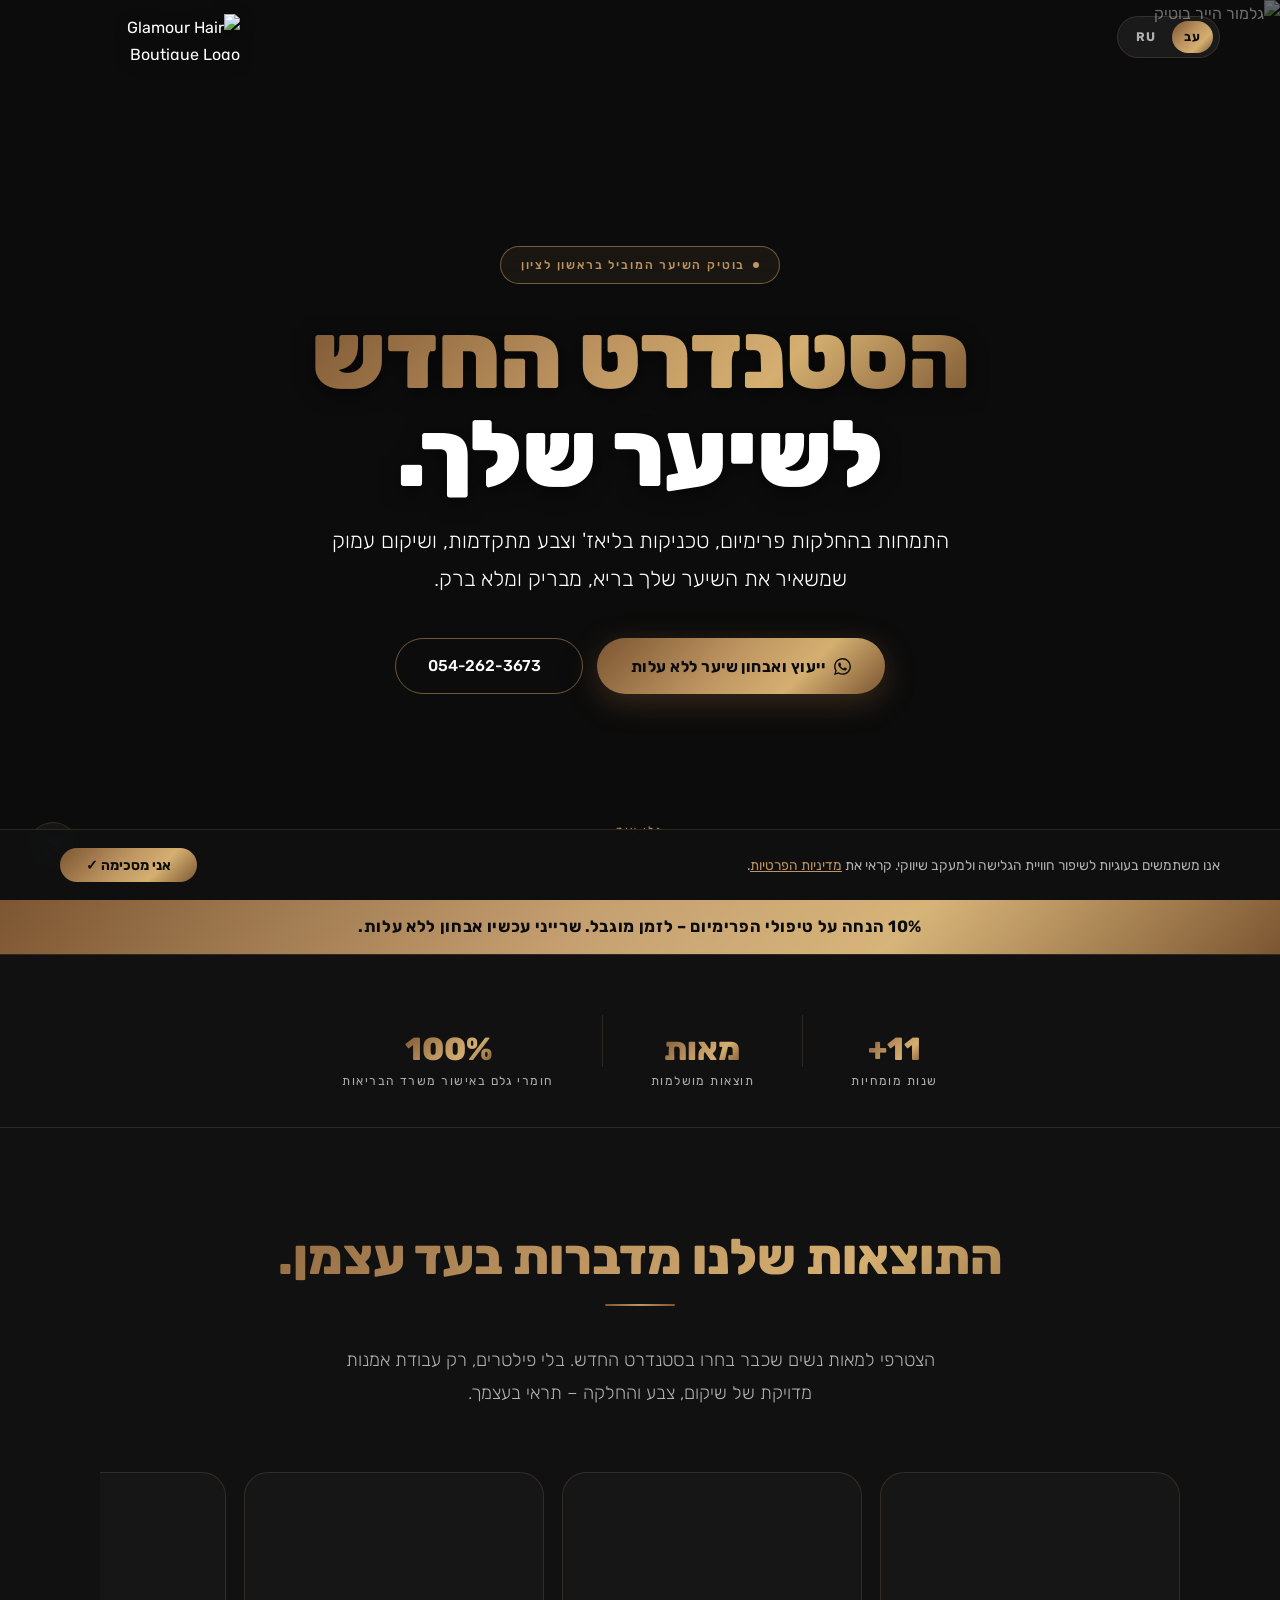
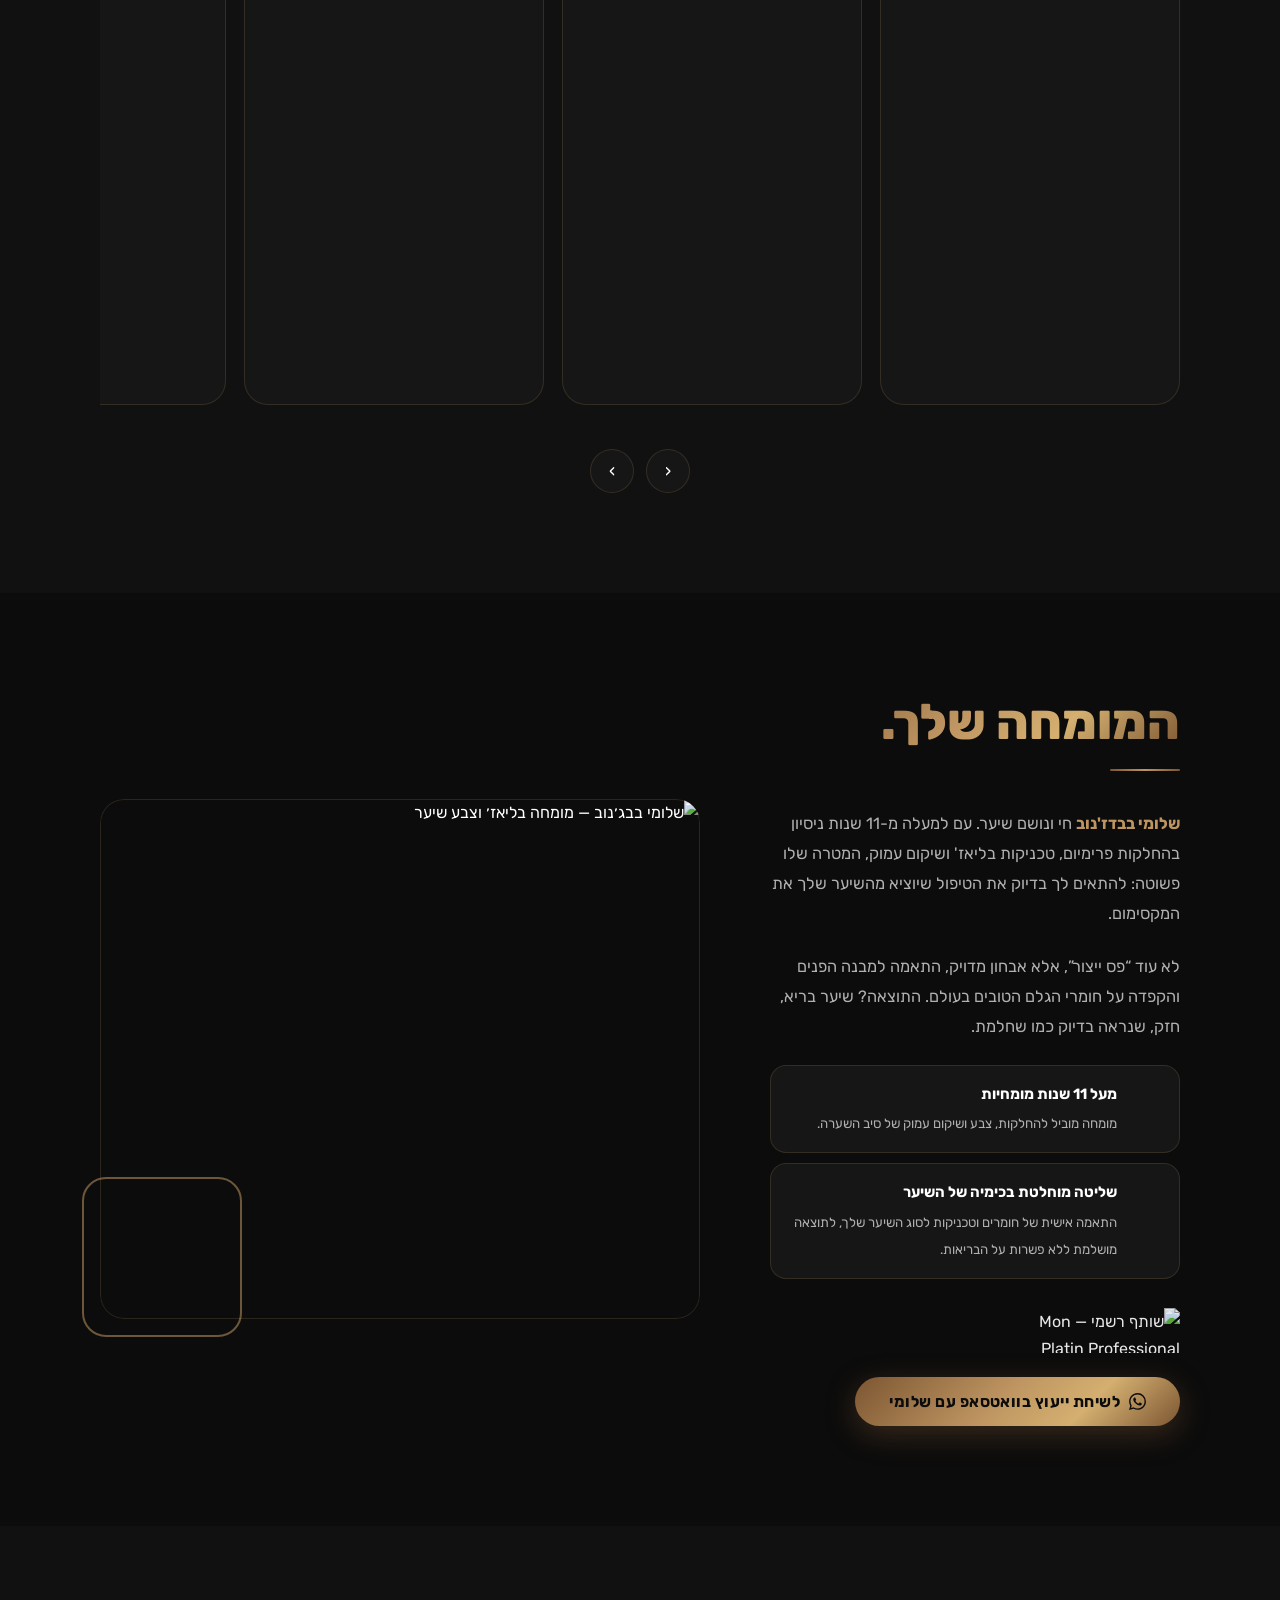
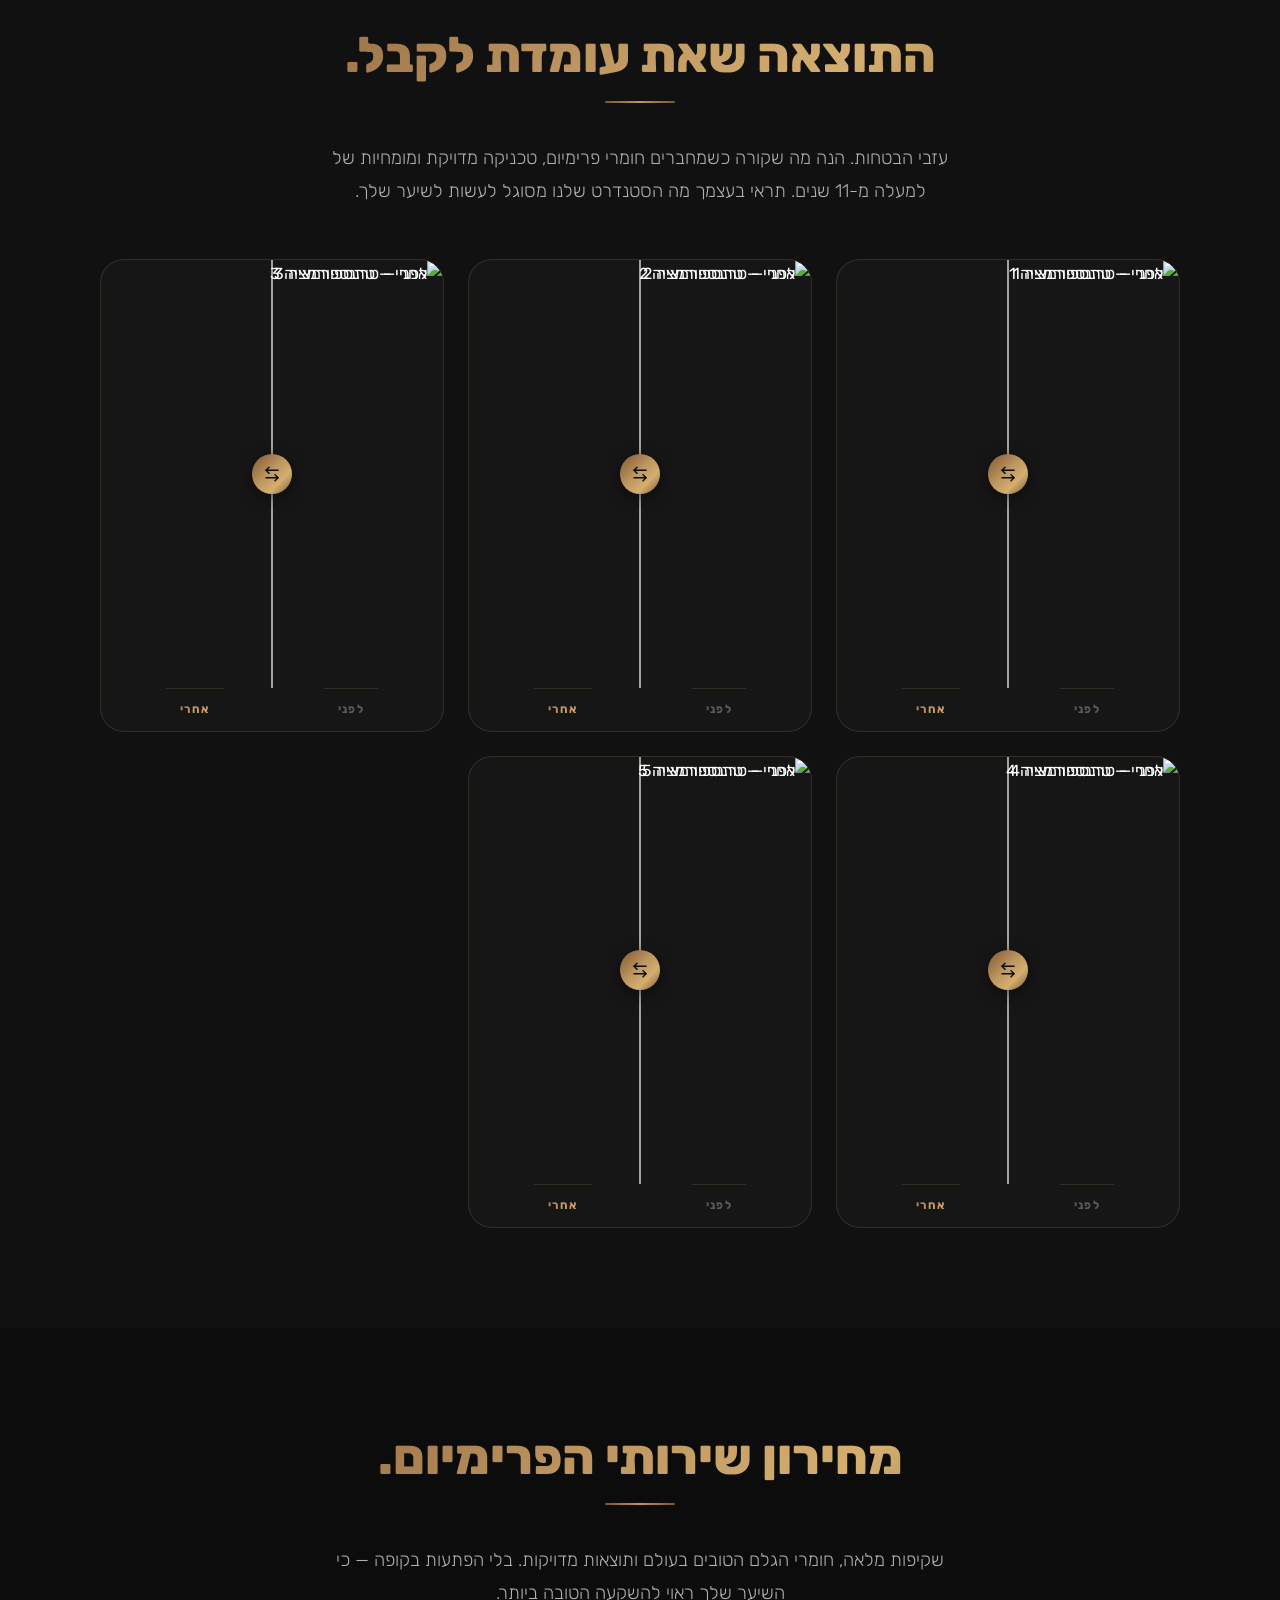
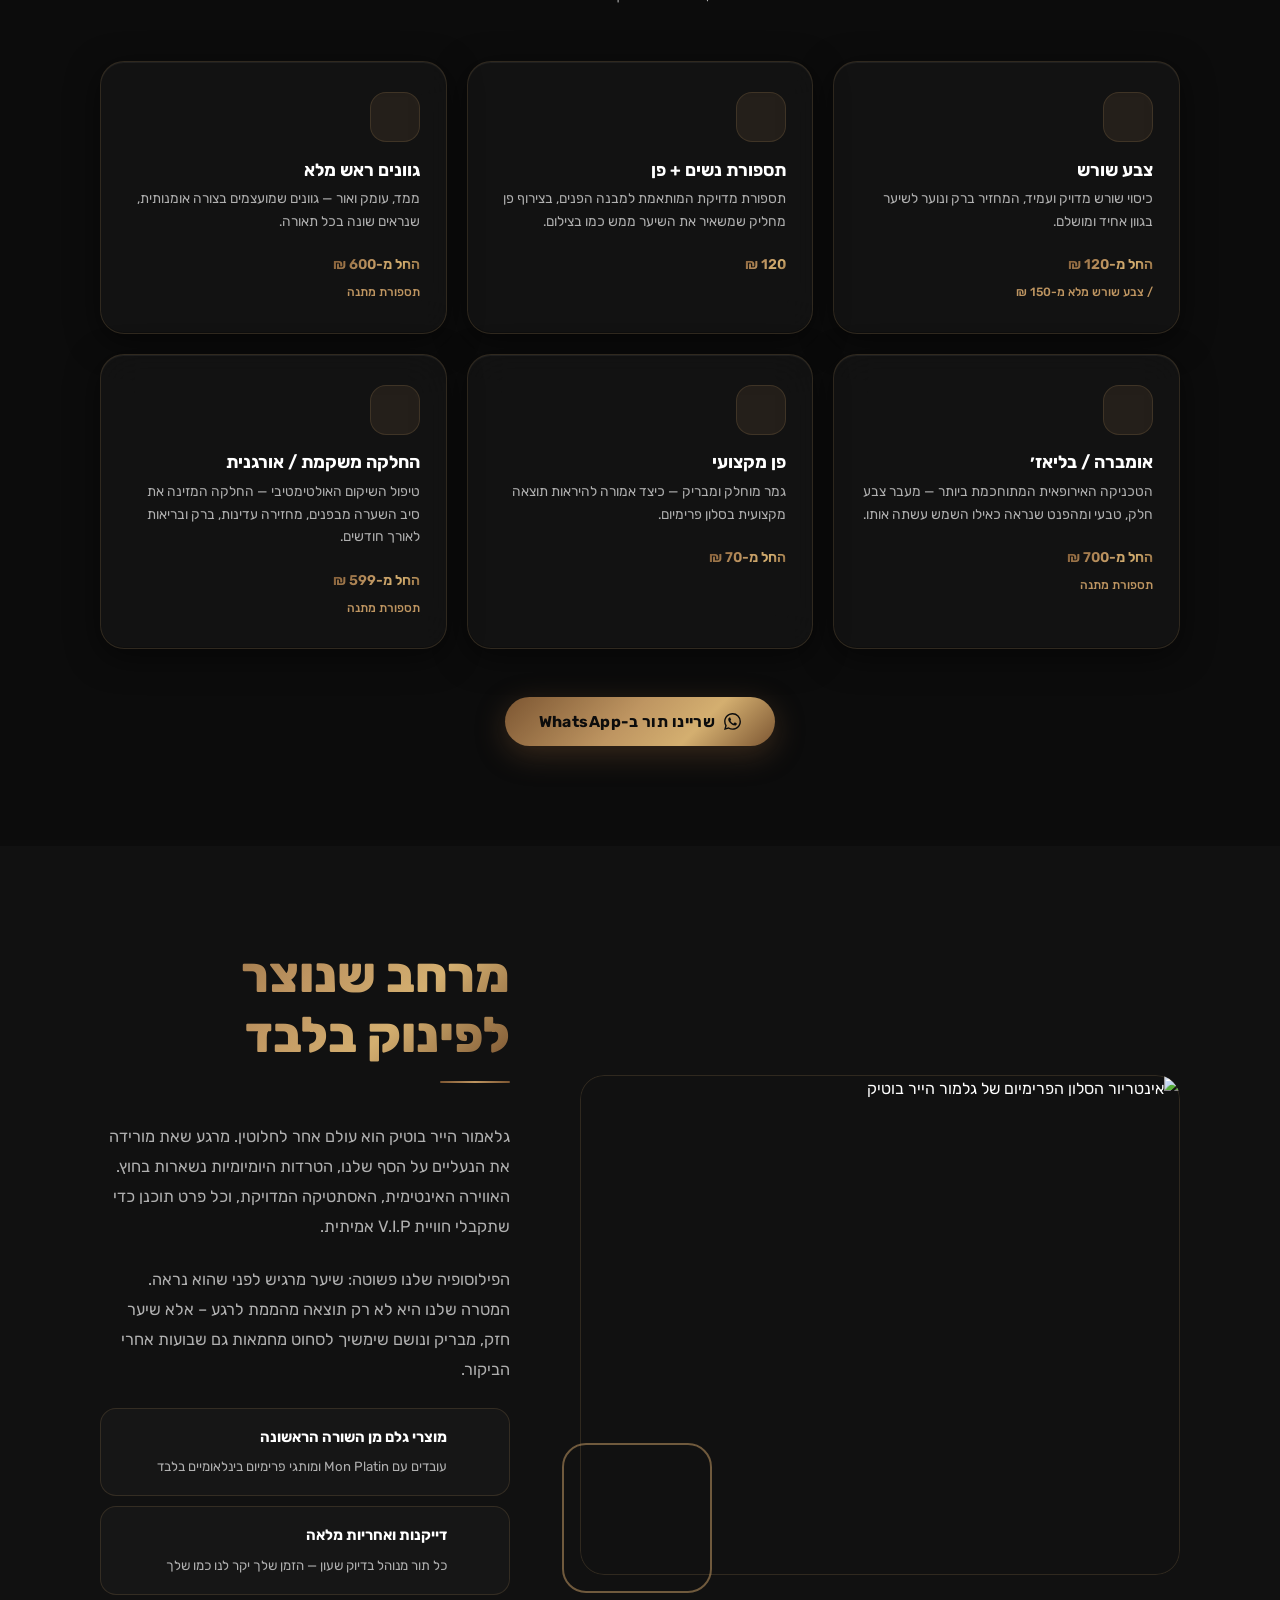
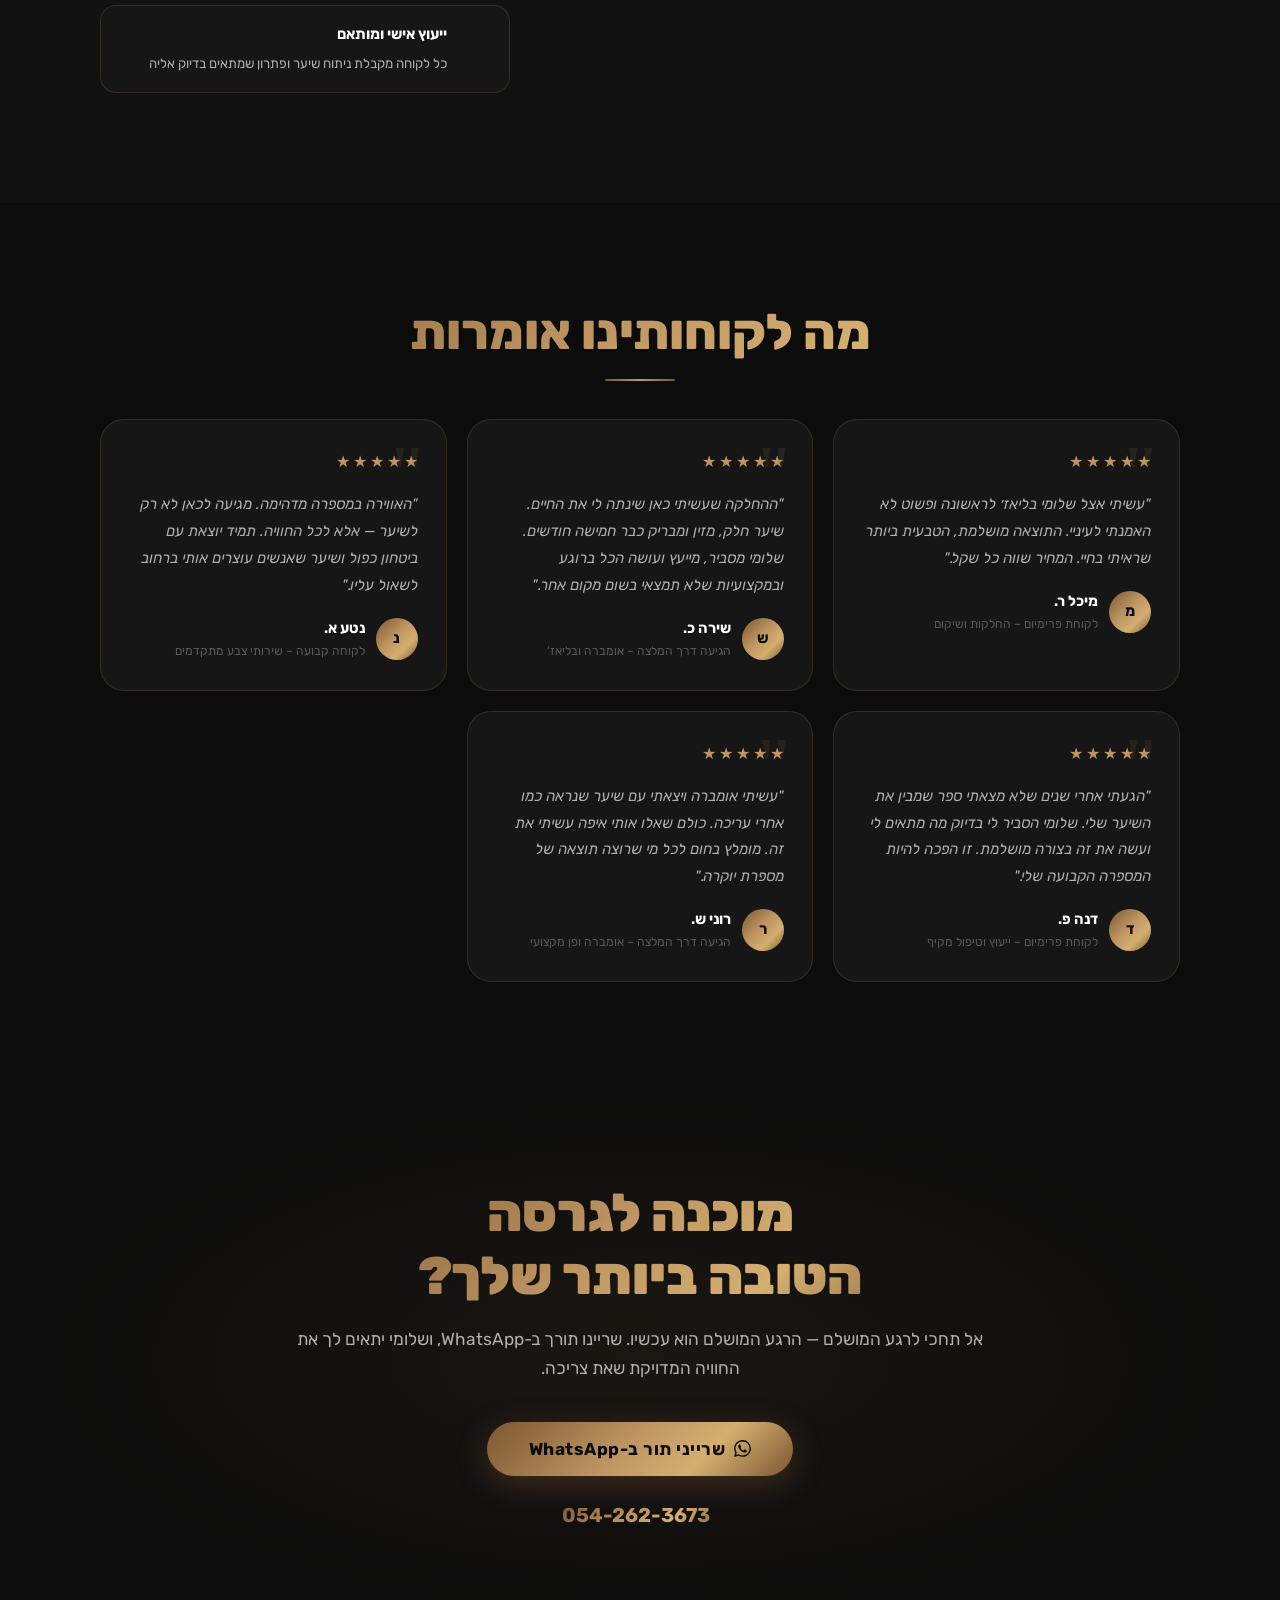
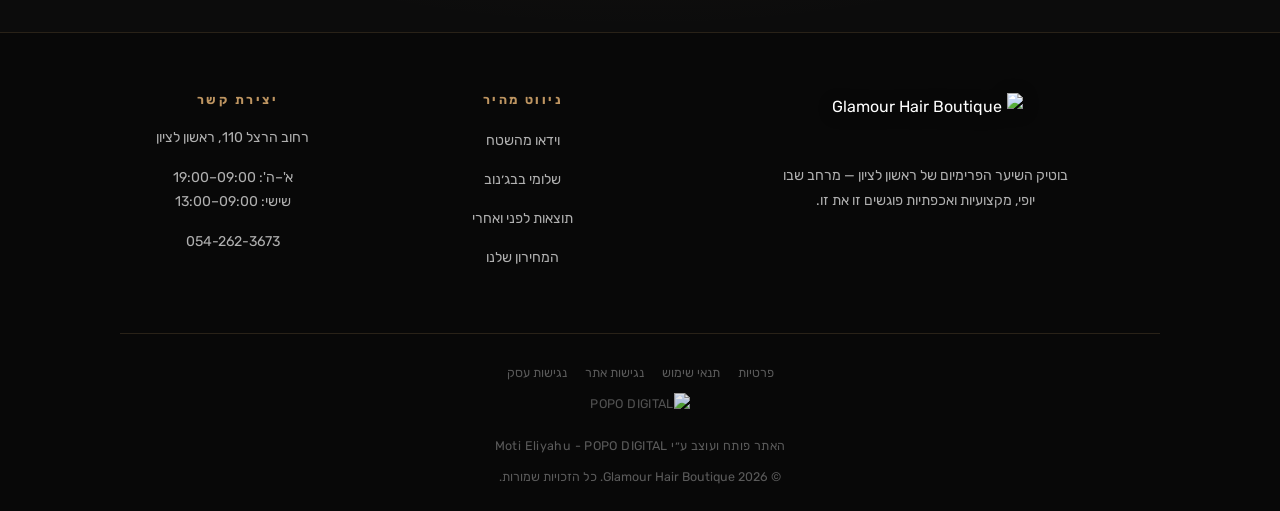
==== index.html @ 6ad8129d "Add files via upload" ====
<!DOCTYPE html>
<html lang="he" dir="rtl">

<head>
  <meta charset="UTF-8" />
  <meta name="viewport" content="width=device-width, initial-scale=1.0" />
  <meta name="description"
    content="גלמור הייר בוטיק – הסלון הפרימיום של ראשון לציון. החלקות משקמות, טכניקות צבע מתקדמות, בליאז׳ ואומברה. שלומי בבג׳נוב – 11 שנות מומחיות." />
  <meta name="robots" content="index, follow" />
  <meta property="og:title" content="גלמור הייר בוטיק | ראשון לציון" />
  <meta property="og:description" content="שיער שמגדיר אותך. החלקות פרימיום, גוונים וצבע ברמה הגבוהה ביותר." />
  <meta property="og:type" content="website" />
  <meta property="og:locale" content="he_IL" />
  <title> GLAMOUR HAIR BOUTIQUE | ראשון לציון</title>

  <link rel="preload" as="image" href="https://i.ibb.co/Q7RXkv26/Generated-Image-July-15-2026-9-24-AM-1.jpg"
    media="(min-width:641px)" />
  <link rel="preload" as="image" href="https://i.ibb.co/tw396XpZ/Generated-Image-July-15-2026-9-10-AM.jpg"
    media="(max-width:640px)" />

  <link rel="preconnect" href="https://fonts.googleapis.com" />
  <link rel="preconnect" href="https://fonts.gstatic.com" crossorigin />
  <link href="https://fonts.googleapis.com/css2?family=Rubik:wght@300;400;500;600;700;800;900&display=swap"
    rel="stylesheet" />
  <link rel="stylesheet" href="style.css" />

  <!-- Lucide Icons -->
  <script src="https://unpkg.com/lucide@latest"></script>

  <!-- Meta Pixel -->
  <script>
    !function (f, b, e, v, n, t, s) {
      if (f.fbq) return; n = f.fbq = function () {
        n.callMethod ?
          n.callMethod.apply(n, arguments) : n.queue.push(arguments)
      };
      if (!f._fbq) f._fbq = n; n.push = n; n.loaded = !0; n.version = '2.0';
      n.queue = []; t = b.createElement(e); t.async = !0;
      t.src = v; s = b.getElementsByTagName(e)[0];
      s.parentNode.insertBefore(t, s)
    }(window, document, 'script',
      'https://connect.facebook.net/en_US/fbevents.js');
    fbq('init', '2041706123099098');
    fbq('track', 'PageView');
  </script>
  <noscript><img height="1" width="1" style="display:none"
      src="https://www.facebook.com/tr?id=2041706123099098&ev=PageView&noscript=1" /></noscript>
</head>

<body>

  <!-- ═══════════════ NAVBAR ═══════════════ -->
  <nav class="navbar" role="navigation" aria-label="ניווט ראשי">
    <!-- Start: Language Switcher -->
    <div class="navbar-start">
      <div class="lang-switcher" aria-label="בחירת שפה">
        <a href="index.html" class="lang-btn is-active" aria-current="page" lang="he">עב</a>
        <a href="index-ru.html" class="lang-btn" lang="ru">RU</a>
      </div>
    </div>

    <!-- Center: Logo -->
    <a href="index.html" class="navbar-logo-img" aria-label="גלמור הייר בוטיק – עמוד הבית">
      <img src="https://i.ibb.co/RT6bkRRX/image.png" alt="Glamour Hair Boutique Logo" width="180" height="46" />
    </a>

    <!-- Spacer: keeps logo centered in 3-col grid -->
    <div class="navbar-end"></div>
  </nav>

  <!-- ═══════════════ 1. HERO ═══════════════ -->
  <section class="hero" aria-label="עמוד ראשי">
    <div class="hero-bg" aria-hidden="true">
      <picture>
        <source media="(max-width:640px)" srcset="https://i.ibb.co/tw396XpZ/Generated-Image-July-15-2026-9-10-AM.jpg" />
        <img src="https://i.ibb.co/Q7RXkv26/Generated-Image-July-15-2026-9-24-AM-1.jpg" alt="גלמור הייר בוטיק"
          fetchpriority="high" decoding="async" />
      </picture>
    </div>
    <div class="hero-overlay" aria-hidden="true"></div>

    <div class="hero-content">
      <span class="hero-badge" role="text">
        <span class="hero-badge-dot" aria-hidden="true"></span>
        בוטיק השיער המוביל בראשון לציון
      </span>

      <h1>
        <span class="gold-text">הסטנדרט החדש</span><br />
        לשיער שלך.
      </h1>

      <h2>
        התמחות בהחלקות פרימיום, טכניקות בליאז' וצבע מתקדמות, ושיקום עמוק שמשאיר את השיער שלך בריא, מבריק ומלא ברק.
      </h2>

      <div class="hero-cta-group">
        <button class="btn-primary" id="hero-cta-primary"
          onclick="safeWhatsAppRedirect('https://wa.me/972542623673?text=%D7%94%D7%99%D7%99%2C%20%D7%94%D7%92%D7%A2%D7%AA%D7%99%20%D7%9E%D7%94%D7%90%D7%AA%D7%A8%20%D7%A9%D7%9C%20%D7%92%D7%9C%D7%9E%D7%95%D7%A8.%20%D7%90%D7%A9%D7%9E%D7%97%20%D7%9C%D7%A4%D7%A8%D7%98%D7%99%D7%9D%20%D7%95%D7%9C%D7%AA%D7%90%D7%9D%20%D7%AA%D7%95%D7%A8!')"
          aria-label="ייעוץ ואבחון שיער ללא עלות">
          <svg xmlns="http://www.w3.org/2000/svg" viewBox="0 0 24 24" aria-hidden="true">
            <path
              d="M17.472 14.382c-.297-.149-1.758-.867-2.03-.967-.273-.099-.471-.148-.67.15-.197.297-.767.966-.94 1.164-.173.199-.347.223-.644.075-.297-.15-1.255-.463-2.39-1.475-.883-.788-1.48-1.761-1.653-2.059-.173-.297-.018-.458.13-.606.134-.133.298-.347.446-.52.149-.174.198-.298.298-.497.099-.198.05-.371-.025-.52-.075-.149-.669-1.612-.916-2.207-.242-.579-.487-.5-.669-.51-.173-.008-.371-.01-.57-.01-.198 0-.52.074-.792.372-.272.297-1.04 1.016-1.04 2.479 0 1.462 1.065 2.875 1.213 3.074.149.198 2.096 3.2 5.077 4.487.709.306 1.262.489 1.694.625.712.227 1.36.195 1.871.118.571-.085 1.758-.719 2.006-1.413.248-.694.248-1.289.173-1.413-.074-.124-.272-.198-.57-.347m-5.421 7.403h-.004a9.87 9.87 0 01-5.031-1.378l-.361-.214-3.741.982.998-3.648-.235-.374a9.86 9.86 0 01-1.51-5.26c.001-5.45 4.436-9.884 9.888-9.884 2.64 0 5.122 1.03 6.988 2.898a9.825 9.825 0 012.893 6.994c-.003 5.45-4.437 9.884-9.885 9.884m8.413-18.297A11.815 11.815 0 0012.05 0C5.495 0 .16 5.335.157 11.892c0 2.096.547 4.142 1.588 5.945L.057 24l6.305-1.654a11.882 11.882 0 005.683 1.448h.005c6.554 0 11.89-5.335 11.893-11.893a11.821 11.821 0 00-3.48-8.413Z" />
          </svg>
          ייעוץ ואבחון שיער ללא עלות
        </button>
        <a href="tel:0542623673" class="btn-secondary" id="hero-cta-phone" aria-label="חייגי אלינו">
          <i data-lucide="phone" aria-hidden="true"></i>
          054-262-3673
        </a>
      </div>
    </div>

    <div class="hero-scroll-hint" aria-hidden="true">
      <span>גלו עוד</span>
      <i data-lucide="chevron-down" class="scroll-chevron"></i>
    </div>
  </section>

  <!-- ═══════════════ 2. URGENCY BANNER ═══════════════ -->
  <div class="urgency-banner" role="banner" aria-live="polite">
    <p>10% הנחה על טיפולי הפרימיום – לזמן מוגבל. <strong>שרייני עכשיו אבחון ללא עלות.</strong></p>
  </div>

  <!-- ═══════════════ 3. TRUST STATS ═══════════════ -->
  <div class="trust-section" aria-label="נתוני אמון">
    <div class="container">
      <div class="trust-inner">
        <div class="trust-stat">
          <i data-lucide="award" class="trust-icon" aria-hidden="true"></i>
          <div class="trust-stat-num" data-counter="11" data-suffix="+">11+</div>
          <div class="trust-stat-label">שנות מומחיות</div>
        </div>
        <div class="trust-divider" aria-hidden="true"></div>
        <div class="trust-stat">
          <i data-lucide="users" class="trust-icon" aria-hidden="true"></i>
          <div class="trust-stat-num">מאות</div>
          <div class="trust-stat-label">תוצאות מושלמות</div>
        </div>
        <div class="trust-divider" aria-hidden="true"></div>
        <div class="trust-stat">
          <i data-lucide="shield-check" class="trust-icon" aria-hidden="true"></i>
          <div class="trust-stat-num" data-counter="100" data-suffix="%">100%</div>
          <div class="trust-stat-label">חומרי גלם באישור משרד הבריאות</div>
        </div>
      </div>
    </div>
  </div>

  <!-- ═══════════════ 4. YOUTUBE SHORTS ═══════════════ -->
  <section class="shorts-section" id="shorts-section" aria-labelledby="shorts-title">
    <div class="container">
      <h2 class="section-title reveal" id="shorts-title">התוצאות שלנו מדברות בעד עצמן.</h2>
      <div class="gold-line reveal"></div>
      <p class="section-subtitle reveal">
        הצטרפי למאות נשים שכבר בחרו בסטנדרט החדש. בלי פילטרים, רק עבודת אמנות מדויקת של שיקום, צבע והחלקה – תראי בעצמך.
      </p>

      <div class="shorts-slider-wrapper">
        <div class="shorts-track" id="shorts-track" role="list" aria-label="סרטוני יוטיוב">
          <div class="short-item" data-video-id="ke6_DpTMbTQ" role="listitem" aria-label="סרטון 1">
            <div class="short-placeholder" aria-hidden="true">
              <div class="short-placeholder-icon">&#9654;</div>
              <p class="short-placeholder-text">טוען...</p>
            </div>
          </div>
          <div class="short-item" data-video-id="rHGBC1yFVZI" role="listitem" aria-label="סרטון 2">
            <div class="short-placeholder" aria-hidden="true">
              <div class="short-placeholder-icon">&#9654;</div>
              <p class="short-placeholder-text">טוען...</p>
            </div>
          </div>
          <div class="short-item" data-video-id="JsMGZbjNfac" role="listitem" aria-label="סרטון 3">
            <div class="short-placeholder" aria-hidden="true">
              <div class="short-placeholder-icon">&#9654;</div>
              <p class="short-placeholder-text">טוען...</p>
            </div>
          </div>
          <div class="short-item" data-video-id="uVrXF9T3yAQ" role="listitem" aria-label="סרטון 4">
            <div class="short-placeholder" aria-hidden="true">
              <div class="short-placeholder-icon">&#9654;</div>
              <p class="short-placeholder-text">טוען...</p>
            </div>
          </div>
          <div class="short-item" data-video-id="w7koqsY-OlQ" role="listitem" aria-label="סרטון 5">
            <div class="short-placeholder" aria-hidden="true">
              <div class="short-placeholder-icon">&#9654;</div>
              <p class="short-placeholder-text">טוען...</p>
            </div>
          </div>
        </div>
      </div>
      <div class="shorts-nav" aria-label="ניווט סרטונים">
        <button class="shorts-nav-btn" id="shorts-prev" aria-label="הקודם">&#8249;</button>
        <button class="shorts-nav-btn" id="shorts-next" aria-label="הבא">&#8250;</button>
      </div>
    </div>
  </section>

  <!-- ═══════════════ 5. THE MASTER — SHLOMI ═══════════════ -->
  <section class="master-section" id="master" aria-labelledby="master-title">
    <div class="container">
      <div class="master-grid">
        <div class="master-image reveal">
          <div class="master-image-frame">
            <img src="https://i.ibb.co/W44KmMvn/Generated-Image-July-15-2026-6-46-PM.jpg"
              alt="שלומי בבג׳נוב — מומחה בליאז׳ וצבע שיער" loading="lazy" decoding="async" width="600" height="520" />
          </div>
          <div class="master-image-accent" aria-hidden="true"></div>
        </div>

        <!-- Text second in DOM → bottom on mobile -->
        <div class="master-text reveal">
          <h2 class="section-title" id="master-title">המומחה שלך.</h2>
          <div class="gold-line"></div>
          <p>
            <strong style="color:var(--gold-2);">שלומי בבדז'נוב</strong> חי ונושם שיער. עם למעלה מ-11 שנות ניסיון
            בהחלקות פרימיום, טכניקות בליאז' ושיקום עמוק, המטרה שלו פשוטה: להתאים לך בדיוק את הטיפול שיוציא מהשיער שלך את
            המקסימום.
          </p>
          <p>
            לא עוד &ldquo;פס ייצור&rdquo;, אלא אבחון מדויק, התאמה למבנה הפנים והקפדה על חומרי הגלם הטובים בעולם. התוצאה?
            שיער בריא, חזק, שנראה בדיוק כמו שחלמת.
          </p>

          <div class="about-highlight">
            <i data-lucide="award" class="about-highlight-icon" aria-hidden="true"></i>
            <div class="about-highlight-text">
              <strong>מעל 11 שנות מומחיות</strong>
              <span>מומחה מוביל להחלקות, צבע ושיקום עמוק של סיב השערה.</span>
            </div>
          </div>
          <div class="about-highlight">
            <i data-lucide="graduation-cap" class="about-highlight-icon" aria-hidden="true"></i>
            <div class="about-highlight-text">
              <strong>שליטה מוחלטת בכימיה של השיער</strong>
              <span>התאמה אישית של חומרים וטכניקות לסוג השיער שלך, לתוצאה מושלמת ללא פשרות על הבריאות.</span>
            </div>
          </div>

          <!-- Mon Platin Trust Badge (white version) -->
          <img src="https://i.ibb.co/YBcQ0v56/monplatin-logo-400x99-copy.png" alt="שותף רשמי — Mon Platin Professional"
            class="monplatin-badge" loading="lazy" width="180" height="45" />

          <button class="btn-primary" id="master-cta-btn"
            onclick="safeWhatsAppRedirect('https://wa.me/972542623673?text=%D7%94%D7%99%D7%99%2C%20%D7%94%D7%92%D7%A2%D7%AA%D7%99%20%D7%9E%D7%94%D7%90%D7%AA%D7%A8%20%D7%A9%D7%9C%20%D7%92%D7%9C%D7%9E%D7%95%D7%A8.%20%D7%90%D7%A9%D7%9E%D7%97%20%D7%9C%D7%A4%D7%A8%D7%98%D7%99%D7%9D%20%D7%95%D7%9C%D7%AA%D7%90%D7%9D%20%D7%AA%D7%95%D7%A8!'">
            <svg xmlns="http://www.w3.org/2000/svg" viewBox="0 0 24 24" aria-hidden="true">
              <path
                d="M17.472 14.382c-.297-.149-1.758-.867-2.03-.967-.273-.099-.471-.148-.67.15-.197.297-.767.966-.94 1.164-.173.199-.347.223-.644.075-.297-.15-1.255-.463-2.39-1.475-.883-.788-1.48-1.761-1.653-2.059-.173-.297-.018-.458.13-.606.134-.133.298-.347.446-.52.149-.174.198-.298.298-.497.099-.198.05-.371-.025-.52-.075-.149-.669-1.612-.916-2.207-.242-.579-.487-.5-.669-.51-.173-.008-.371-.01-.57-.01-.198 0-.52.074-.792.372-.272.297-1.04 1.016-1.04 2.479 0 1.462 1.065 2.875 1.213 3.074.149.198 2.096 3.2 5.077 4.487.709.306 1.262.489 1.694.625.712.227 1.36.195 1.871.118.571-.085 1.758-.719 2.006-1.413.248-.694.248-1.289.173-1.413-.074-.124-.272-.198-.57-.347m-5.421 7.403h-.004a9.87 9.87 0 01-5.031-1.378l-.361-.214-3.741.982.998-3.648-.235-.374a9.86 9.86 0 01-1.51-5.26c.001-5.45 4.436-9.884 9.888-9.884 2.64 0 5.122 1.03 6.988 2.898a9.825 9.825 0 012.893 6.994c-.003 5.45-4.437 9.884-9.885 9.884m8.413-18.297A11.815 11.815 0 0012.05 0C5.495 0 .16 5.335.157 11.892c0 2.096.547 4.142 1.588 5.945L.057 24l6.305-1.654a11.882 11.882 0 005.683 1.448h.005c6.554 0 11.89-5.335 11.893-11.893a11.821 11.821 0 00-3.48-8.413Z" />
            </svg>
            לשיחת ייעוץ בוואטסאפ עם שלומי
          </button>
        </div>
      </div>
    </div>
  </section>

  <!-- ═══════════════ 6. BEFORE/AFTER GALLERY ═══════════════ -->
  <section class="gallery-section" id="gallery" aria-labelledby="gallery-title">
    <div class="container">
      <h2 class="section-title reveal" id="gallery-title">התוצאה שאת עומדת לקבל.</h2>
      <div class="gold-line reveal"></div>
      <p class="section-subtitle reveal">
        עזבי הבטחות. הנה מה שקורה כשמחברים חומרי פרימיום, טכניקה מדויקת ומומחיות של למעלה מ-11 שנים.
        תראי בעצמך מה הסטנדרט שלנו מסוגל לעשות לשיער שלך.
      </p>

      <div class="ba-grid">

        <!-- PAIR 1 -->
        <article class="ba-card reveal" aria-label="לפני ואחרי — טרנספורמציה 1">
          <div class="ba-slider" role="img" aria-label="השוואת לפני ואחרי">
            <img class="ba-img" src="https://i.ibb.co/9kNjyyLN/Whats-App-Image-2026-07-14-at-16-51-59-2.jpg"
              alt="אחרי — טרנספורמציה 1" loading="lazy" decoding="async" />
            <div class="ba-before-clip">
              <img class="ba-img" src="https://i.ibb.co/0phQpx8k/Whats-App-Image-2026-07-14-at-16-52-00-2.jpg"
                alt="לפני — טרנספורמציה 1" loading="lazy" decoding="async" />
            </div>
            <div class="ba-handle-line" aria-hidden="true">
              <div class="ba-handle-track"></div>
              <div class="ba-handle-btn"><svg xmlns="http://www.w3.org/2000/svg" width="16" height="16"
                  viewBox="0 0 24 24" fill="none" stroke="#0c0c0c" stroke-width="2" stroke-linecap="round"
                  stroke-linejoin="round">
                  <path d="M8 3L4 7l4 4" />
                  <path d="M4 7h16" />
                  <path d="M16 21l4-4-4-4" />
                  <path d="M20 17H4" />
                </svg></div>
            </div>
            <input type="range" class="ba-range" min="0" max="100" value="50" aria-label="גרור לחשיפת לפני ואחרי" />
          </div>
          <div class="ba-label-wrap">
            <span class="ba-label before">לפני</span>
            <span class="ba-label after">אחרי</span>
          </div>
        </article>

        <!-- PAIR 2 -->
        <article class="ba-card reveal" aria-label="לפני ואחרי — טרנספורמציה 2">
          <div class="ba-slider" role="img" aria-label="השוואת לפני ואחרי">
            <img class="ba-img" src="https://i.ibb.co/FLnQgShh/Whats-App-Image-2026-07-14-at-16-51-31.jpg"
              alt="אחרי — טרנספורמציה 2" loading="lazy" decoding="async" />
            <div class="ba-before-clip">
              <img class="ba-img" src="https://i.ibb.co/qY0CV1KC/Whats-App-Image-2026-07-14-at-16-51-31-1.jpg"
                alt="לפני — טרנספורמציה 2" loading="lazy" decoding="async" />
            </div>
            <div class="ba-handle-line" aria-hidden="true">
              <div class="ba-handle-track"></div>
              <div class="ba-handle-btn"><svg xmlns="http://www.w3.org/2000/svg" width="16" height="16"
                  viewBox="0 0 24 24" fill="none" stroke="#0c0c0c" stroke-width="2" stroke-linecap="round"
                  stroke-linejoin="round">
                  <path d="M8 3L4 7l4 4" />
                  <path d="M4 7h16" />
                  <path d="M16 21l4-4-4-4" />
                  <path d="M20 17H4" />
                </svg></div>
            </div>
            <input type="range" class="ba-range" min="0" max="100" value="50" aria-label="גרור לחשיפת לפני ואחרי" />
          </div>
          <div class="ba-label-wrap">
            <span class="ba-label before">לפני</span>
            <span class="ba-label after">אחרי</span>
          </div>
        </article>

        <!-- PAIR 3 -->
        <article class="ba-card reveal" aria-label="לפני ואחרי — טרנספורמציה 3">
          <div class="ba-slider" role="img" aria-label="השוואת לפני ואחרי">
            <img class="ba-img" src="https://i.ibb.co/hxHhpxtp/Whats-App-Image-2026-07-14-at-16-52-02.jpg"
              alt="אחרי — טרנספורמציה 3" loading="lazy" decoding="async" />
            <div class="ba-before-clip">
              <img class="ba-img" src="https://i.ibb.co/ynY29C1Y/Whats-App-Image-2026-07-14-at-16-52-01-4.jpg"
                alt="לפני — טרנספורמציה 3" loading="lazy" decoding="async" />
            </div>
            <div class="ba-handle-line" aria-hidden="true">
              <div class="ba-handle-track"></div>
              <div class="ba-handle-btn"><svg xmlns="http://www.w3.org/2000/svg" width="16" height="16"
                  viewBox="0 0 24 24" fill="none" stroke="#0c0c0c" stroke-width="2" stroke-linecap="round"
                  stroke-linejoin="round">
                  <path d="M8 3L4 7l4 4" />
                  <path d="M4 7h16" />
                  <path d="M16 21l4-4-4-4" />
                  <path d="M20 17H4" />
                </svg></div>
            </div>
            <input type="range" class="ba-range" min="0" max="100" value="50" aria-label="גרור לחשיפת לפני ואחרי" />
          </div>
          <div class="ba-label-wrap">
            <span class="ba-label before">לפני</span>
            <span class="ba-label after">אחרי</span>
          </div>
        </article>

        <!-- PAIR 4 -->
        <article class="ba-card reveal" aria-label="לפני ואחרי — טרנספורמציה 4">
          <div class="ba-slider" role="img" aria-label="השוואת לפני ואחרי">
            <img class="ba-img" src="https://i.ibb.co/5Qy6j84/Whats-App-Image-2026-07-14-at-16-52-00-6.jpg"
              alt="אחרי — טרנספורמציה 4" loading="lazy" decoding="async" />
            <div class="ba-before-clip">
              <img class="ba-img" src="https://i.ibb.co/bgfw5W4n/Whats-App-Image-2026-07-14-at-16-52-01-3.jpg"
                alt="לפני — טרנספורמציה 4" loading="lazy" decoding="async" />
            </div>
            <div class="ba-handle-line" aria-hidden="true">
              <div class="ba-handle-track"></div>
              <div class="ba-handle-btn"><svg xmlns="http://www.w3.org/2000/svg" width="16" height="16"
                  viewBox="0 0 24 24" fill="none" stroke="#0c0c0c" stroke-width="2" stroke-linecap="round"
                  stroke-linejoin="round">
                  <path d="M8 3L4 7l4 4" />
                  <path d="M4 7h16" />
                  <path d="M16 21l4-4-4-4" />
                  <path d="M20 17H4" />
                </svg></div>
            </div>
            <input type="range" class="ba-range" min="0" max="100" value="50" aria-label="גרור לחשיפת לפני ואחרי" />
          </div>
          <div class="ba-label-wrap">
            <span class="ba-label before">לפני</span>
            <span class="ba-label after">אחרי</span>
          </div>
        </article>

        <!-- PAIR 5 -->
        <article class="ba-card reveal" aria-label="לפני ואחרי — טרנספורמציה 5">
          <div class="ba-slider" role="img" aria-label="השוואת לפני ואחרי">
            <img class="ba-img" src="https://i.ibb.co/hRdYkk1V/Whats-App-Image-2026-07-14-at-16-52-01-1.jpg"
              alt="אחרי — טרנספורמציה 5" loading="lazy" decoding="async" />
            <div class="ba-before-clip">
              <img class="ba-img" src="https://i.ibb.co/8ngNqS1D/Whats-App-Image-2026-07-14-at-16-52-01-6.jpg"
                alt="לפני — טרנספורמציה 5" loading="lazy" decoding="async" />
            </div>
            <div class="ba-handle-line" aria-hidden="true">
              <div class="ba-handle-track"></div>
              <div class="ba-handle-btn"><svg xmlns="http://www.w3.org/2000/svg" width="16" height="16"
                  viewBox="0 0 24 24" fill="none" stroke="#0c0c0c" stroke-width="2" stroke-linecap="round"
                  stroke-linejoin="round">
                  <path d="M8 3L4 7l4 4" />
                  <path d="M4 7h16" />
                  <path d="M16 21l4-4-4-4" />
                  <path d="M20 17H4" />
                </svg></div>
            </div>
            <input type="range" class="ba-range" min="0" max="100" value="50" aria-label="גרור לחשיפת לפני ואחרי" />
          </div>
          <div class="ba-label-wrap">
            <span class="ba-label before">לפני</span>
            <span class="ba-label after">אחרי</span>
          </div>
        </article>

      </div><!-- /.ba-grid -->
    </div>
  </section>

  <!-- ═══════════════ 7. SERVICES ═══════════════ -->
  <section class="services-section" id="services" aria-labelledby="services-title">
    <div class="container">
      <h2 class="section-title reveal" id="services-title">מחירון שירותי הפרימיום.</h2>
      <div class="gold-line reveal"></div>
      <p class="section-subtitle reveal">
        שקיפות מלאה, חומרי הגלם הטובים בעולם ותוצאות מדויקות. בלי הפתעות בקופה — כי השיער שלך ראוי להשקעה הטובה ביותר.
      </p>

      <div class="services-grid">
        <article class="service-card reveal">
          <div class="service-icon" aria-hidden="true"><i data-lucide="palette"></i></div>
          <h3 class="service-name">צבע שורש</h3>
          <p class="service-desc">כיסוי שורש מדויק ועמיד, המחזיר ברק ונוער לשיער בגוון אחיד ומושלם.</p>
          <span class="service-price">החל מ-120 ₪</span>
          <span class="service-bonus">/ צבע שורש מלא מ-150 ₪</span>
        </article>

        <article class="service-card reveal">
          <div class="service-icon" aria-hidden="true"><i data-lucide="scissors"></i></div>
          <h3 class="service-name">תספורת נשים + פן</h3>
          <p class="service-desc">תספורת מדויקת המותאמת למבנה הפנים, בצירוף פן מחליק שמשאיר את השיער ממש כמו בצילום.</p>
          <span class="service-price">120 ₪</span>
        </article>

        <article class="service-card reveal">
          <div class="service-icon" aria-hidden="true"><i data-lucide="sparkles"></i></div>
          <h3 class="service-name">גוונים ראש מלא</h3>
          <p class="service-desc">ממד, עומק ואור — גוונים שמועצמים בצורה אומנותית, שנראים שונה בכל תאורה.</p>
          <span class="service-price">החל מ-600 ₪</span>
          <span class="service-bonus">תספורת מתנה</span>
        </article>

        <article class="service-card reveal">
          <div class="service-icon" aria-hidden="true"><i data-lucide="sun"></i></div>
          <h3 class="service-name">אומברה / בליאז׳</h3>
          <p class="service-desc">הטכניקה האירופאית המתוחכמת ביותר — מעבר צבע חלק, טבעי ומהפנט שנראה כאילו השמש עשתה
            אותו.</p>
          <span class="service-price">החל מ-700 ₪</span>
          <span class="service-bonus">תספורת מתנה</span>
        </article>

        <article class="service-card reveal">
          <div class="service-icon" aria-hidden="true"><i data-lucide="wind"></i></div>
          <h3 class="service-name">פן מקצועי</h3>
          <p class="service-desc">גמר מוחלק ומבריק — כיצד אמורה להיראות תוצאה מקצועית בסלון פרימיום.</p>
          <span class="service-price">החל מ-70 ₪</span>
        </article>

        <article class="service-card reveal">
          <div class="service-icon" aria-hidden="true"><i data-lucide="gem"></i></div>
          <h3 class="service-name">החלקה משקמת / אורגנית</h3>
          <p class="service-desc">טיפול השיקום האולטימטיבי — החלקה המזינה את סיב השערה מבפנים, מחזירה עדינות, ברק
            ובריאות לאורך חודשים.</p>
          <span class="service-price">החל מ-599 ₪</span>
          <span class="service-bonus">תספורת מתנה</span>
        </article>
      </div>

      <div style="text-align:center;margin-top:3rem;" class="reveal">
        <button class="btn-primary" id="services-cta-btn"
          onclick="safeWhatsAppRedirect('https://wa.me/972542623673?text=%D7%94%D7%99%D7%99%2C%20%D7%94%D7%92%D7%A2%D7%AA%D7%99%20%D7%9E%D7%94%D7%90%D7%AA%D7%A8%20%D7%A9%D7%9C%20%D7%92%D7%9C%D7%9E%D7%95%D7%A8.%20%D7%90%D7%A9%D7%9E%D7%97%20%D7%9C%D7%A4%D7%A8%D7%98%D7%99%D7%9D%20%D7%95%D7%9C%D7%AA%D7%90%D7%9D%20%D7%AA%D7%95%D7%A8!')">
          <svg xmlns="http://www.w3.org/2000/svg" viewBox="0 0 24 24" aria-hidden="true">
            <path
              d="M17.472 14.382c-.297-.149-1.758-.867-2.03-.967-.273-.099-.471-.148-.67.15-.197.297-.767.966-.94 1.164-.173.199-.347.223-.644.075-.297-.15-1.255-.463-2.39-1.475-.883-.788-1.48-1.761-1.653-2.059-.173-.297-.018-.458.13-.606.134-.133.298-.347.446-.52.149-.174.198-.298.298-.497.099-.198.05-.371-.025-.52-.075-.149-.669-1.612-.916-2.207-.242-.579-.487-.5-.669-.51-.173-.008-.371-.01-.57-.01-.198 0-.52.074-.792.372-.272.297-1.04 1.016-1.04 2.479 0 1.462 1.065 2.875 1.213 3.074.149.198 2.096 3.2 5.077 4.487.709.306 1.262.489 1.694.625.712.227 1.36.195 1.871.118.571-.085 1.758-.719 2.006-1.413.248-.694.248-1.289.173-1.413-.074-.124-.272-.198-.57-.347m-5.421 7.403h-.004a9.87 9.87 0 01-5.031-1.378l-.361-.214-3.741.982.998-3.648-.235-.374a9.86 9.86 0 01-1.51-5.26c.001-5.45 4.436-9.884 9.888-9.884 2.64 0 5.122 1.03 6.988 2.898a9.825 9.825 0 012.893 6.994c-.003 5.45-4.437 9.884-9.885 9.884m8.413-18.297A11.815 11.815 0 0012.05 0C5.495 0 .16 5.335.157 11.892c0 2.096.547 4.142 1.588 5.945L.057 24l6.305-1.654a11.882 11.882 0 005.683 1.448h.005c6.554 0 11.89-5.335 11.893-11.893a11.821 11.821 0 00-3.48-8.413Z" />
          </svg>
          שריינו תור ב-WhatsApp
        </button>
      </div>
    </div>
  </section>

  <!-- ═══════════════ 8. SALON ATMOSPHERE ═══════════════ -->
  <section class="about-section" id="salon" aria-labelledby="salon-title">
    <div class="container">
      <div class="about-grid">
        <div class="about-image reveal">
          <div class="about-image-frame">
            <img src="https://i.ibb.co/5h33tnjk/Generative-Fill-2-copy.jpg"
              alt="אינטריור הסלון הפרימיום של גלמור הייר בוטיק" loading="lazy" decoding="async" width="600"
              height="500" />
          </div>
          <div class="about-image-accent" aria-hidden="true"></div>
        </div>

        <div class="about-text reveal">
          <h2 class="section-title" id="salon-title">מרחב שנוצר<br />לפינוק בלבד</h2>
          <div class="gold-line"></div>
          <p>
            גלאמור הייר בוטיק הוא עולם אחר לחלוטין. מרגע שאת מורידה את הנעליים על הסף שלנו, הטרדות היומיומיות נשארות
            בחוץ. האווירה האינטימית, האסתטיקה המדויקת, וכל פרט תוכנן כדי שתקבלי חוויית V.I.P אמיתית.
          </p>
          <p>
            הפילוסופיה שלנו פשוטה: שיער מרגיש לפני שהוא נראה. המטרה שלנו היא לא רק תוצאה מהממת לרגע – אלא שיער חזק,
            מבריק ונושם שימשיך לסחוט מחמאות גם שבועות אחרי הביקור.
          </p>

          <div class="about-highlight">
            <i data-lucide="leaf" class="about-highlight-icon" aria-hidden="true"></i>
            <div class="about-highlight-text">
              <strong>מוצרי גלם מן השורה הראשונה</strong>
              <span>עובדים עם Mon Platin ומותגי פרימיום בינלאומיים בלבד</span>
            </div>
          </div>
          <div class="about-highlight">
            <i data-lucide="clock" class="about-highlight-icon" aria-hidden="true"></i>
            <div class="about-highlight-text">
              <strong>דייקנות ואחריות מלאה</strong>
              <span>כל תור מנוהל בדיוק שעון — הזמן שלך יקר לנו כמו שלך</span>
            </div>
          </div>
          <div class="about-highlight">
            <i data-lucide="message-circle" class="about-highlight-icon" aria-hidden="true"></i>
            <div class="about-highlight-text">
              <strong>ייעוץ אישי ומותאם</strong>
              <span>כל לקוחה מקבלת ניתוח שיער ופתרון שמתאים בדיוק אליה</span>
            </div>
          </div>
        </div>
      </div>
    </div>
  </section>

  <!-- ═══════════════ 9. TESTIMONIALS (5 total) ═══════════════ -->
  <section class="testimonials-section" id="testimonials" aria-labelledby="testimonials-title">
    <div class="container">
      <h2 class="section-title reveal" id="testimonials-title">מה לקוחותינו אומרות</h2>
      <div class="gold-line reveal"></div>

      <div class="testimonials-grid">
        <article class="testimonial-card reveal">
          <div class="stars" aria-label="דירוג 5 כוכבים"><span class="star">★</span><span class="star">★</span><span
              class="star">★</span><span class="star">★</span><span class="star">★</span></div>
          <p class="testimonial-text">"עשיתי אצל שלומי בליאז׳ לראשונה ופשוט לא האמנתי לעיניי. התוצאה מושלמת, הטבעית
            ביותר שראיתי בחיי. המחיר שווה כל שקל."</p>
          <div class="testimonial-author">
            <div class="testimonial-avatar" aria-hidden="true">מ</div>
            <div>
              <div class="testimonial-name">מיכל ר.</div>
              <div class="testimonial-role">לקוחת פרימיום – החלקות ושיקום</div>
            </div>
          </div>
        </article>

        <article class="testimonial-card reveal">
          <div class="stars" aria-label="דירוג 5 כוכבים"><span class="star">★</span><span class="star">★</span><span
              class="star">★</span><span class="star">★</span><span class="star">★</span></div>
          <p class="testimonial-text">"ההחלקה שעשיתי כאן שינתה לי את החיים. שיער חלק, מזין ומבריק כבר חמישה חודשים.
            שלומי מסביר, מייעץ ועושה הכל ברוגע ובמקצועיות שלא תמצאי בשום מקום אחר."</p>
          <div class="testimonial-author">
            <div class="testimonial-avatar" aria-hidden="true">ש</div>
            <div>
              <div class="testimonial-name">שירה כ.</div>
              <div class="testimonial-role">הגיעה דרך המלצה – אומברה ובליאז'</div>
            </div>
          </div>
        </article>

        <article class="testimonial-card reveal">
          <div class="stars" aria-label="דירוג 5 כוכבים"><span class="star">★</span><span class="star">★</span><span
              class="star">★</span><span class="star">★</span><span class="star">★</span></div>
          <p class="testimonial-text">"האווירה במספרה מדהימה. מגיעה לכאן לא רק לשיער — אלא לכל החוויה. תמיד יוצאת עם
            ביטחון כפול ושיער שאנשים עוצרים אותי ברחוב לשאול עליו."</p>
          <div class="testimonial-author">
            <div class="testimonial-avatar" aria-hidden="true">נ</div>
            <div>
              <div class="testimonial-name">נטע א.</div>
              <div class="testimonial-role">לקוחה קבועה – שירותי צבע מתקדמים</div>
            </div>
          </div>
        </article>

        <article class="testimonial-card reveal">
          <div class="stars" aria-label="דירוג 5 כוכבים"><span class="star">★</span><span class="star">★</span><span
              class="star">★</span><span class="star">★</span><span class="star">★</span></div>
          <p class="testimonial-text">"הגעתי אחרי שנים שלא מצאתי ספר שמבין את השיער שלי. שלומי הסביר לי בדיוק מה מתאים
            לי ועשה את זה בצורה מושלמת. זו הפכה להיות המספרה הקבועה שלי."</p>
          <div class="testimonial-author">
            <div class="testimonial-avatar" aria-hidden="true">ד</div>
            <div>
              <div class="testimonial-name">דנה פ.</div>
              <div class="testimonial-role">לקוחת פרימיום – ייעוץ וטיפול מקיף</div>
            </div>
          </div>
        </article>

        <article class="testimonial-card reveal">
          <div class="stars" aria-label="דירוג 5 כוכבים"><span class="star">★</span><span class="star">★</span><span
              class="star">★</span><span class="star">★</span><span class="star">★</span></div>
          <p class="testimonial-text">"עשיתי אומברה ויצאתי עם שיער שנראה כמו אחרי עריכה. כולם שאלו אותי איפה עשיתי את
            זה. מומלץ בחום לכל מי שרוצה תוצאה של מספרת יוקרה."</p>
          <div class="testimonial-author">
            <div class="testimonial-avatar" aria-hidden="true">ר</div>
            <div>
              <div class="testimonial-name">רוני ש.</div>
              <div class="testimonial-role">הגיעה דרך המלצה – אומברה ופן מקצועי</div>
            </div>
          </div>
        </article>
      </div>
    </div>
  </section>

  <!-- ═══════════════ 10. FINAL CTA ═══════════════ -->
  <section class="cta-section" id="contact" aria-labelledby="cta-title">
    <div class="container">
      <div class="cta-inner">
        <h2 id="cta-title">מוכנה לגרסה<br />הטובה ביותר שלך?</h2>
        <p>
          אל תחכי לרגע המושלם — הרגע המושלם הוא עכשיו.
          שריינו תורך ב-WhatsApp, ושלומי יתאים לך את החוויה המדויקת שאת צריכה.
        </p>
        <button class="btn-primary" id="final-cta-btn"
          onclick="safeWhatsAppRedirect('https://wa.me/972542623673?text=%D7%94%D7%99%D7%99%2C%20%D7%94%D7%92%D7%A2%D7%AA%D7%99%20%D7%9E%D7%94%D7%90%D7%AA%D7%A8%20%D7%A9%D7%9C%20%D7%92%D7%9C%D7%9E%D7%95%D7%A8.%20%D7%90%D7%A9%D7%9E%D7%97%20%D7%9C%D7%A4%D7%A8%D7%98%D7%99%D7%9D%20%D7%95%D7%9C%D7%AA%D7%90%D7%9D%20%D7%AA%D7%95%D7%A8!')"
          style="font-size:1.08rem;padding:17px 42px;">
          <svg xmlns="http://www.w3.org/2000/svg" viewBox="0 0 24 24" aria-hidden="true">
            <path
              d="M17.472 14.382c-.297-.149-1.758-.867-2.03-.967-.273-.099-.471-.148-.67.15-.197.297-.767.966-.94 1.164-.173.199-.347.223-.644.075-.297-.15-1.255-.463-2.39-1.475-.883-.788-1.48-1.761-1.653-2.059-.173-.297-.018-.458.13-.606.134-.133.298-.347.446-.52.149-.174.198-.298.298-.497.099-.198.05-.371-.025-.52-.075-.149-.669-1.612-.916-2.207-.242-.579-.487-.5-.669-.51-.173-.008-.371-.01-.57-.01-.198 0-.52.074-.792.372-.272.297-1.04 1.016-1.04 2.479 0 1.462 1.065 2.875 1.213 3.074.149.198 2.096 3.2 5.077 4.487.709.306 1.262.489 1.694.625.712.227 1.36.195 1.871.118.571-.085 1.758-.719 2.006-1.413.248-.694.248-1.289.173-1.413-.074-.124-.272-.198-.57-.347m-5.421 7.403h-.004a9.87 9.87 0 01-5.031-1.378l-.361-.214-3.741.982.998-3.648-.235-.374a9.86 9.86 0 01-1.51-5.26c.001-5.45 4.436-9.884 9.888-9.884 2.64 0 5.122 1.03 6.988 2.898a9.825 9.825 0 012.893 6.994c-.003 5.45-4.437 9.884-9.885 9.884m8.413-18.297A11.815 11.815 0 0012.05 0C5.495 0 .16 5.335.157 11.892c0 2.096.547 4.142 1.588 5.945L.057 24l6.305-1.654a11.882 11.882 0 005.683 1.448h.005c6.554 0 11.89-5.335 11.893-11.893a11.821 11.821 0 00-3.48-8.413Z" />
          </svg>
          שרייני תור ב-WhatsApp
        </button>
        <div>
          <a href="tel:0542623673" class="cta-phone-link" aria-label="חייגי עכשיו">
            <i data-lucide="phone" aria-hidden="true"></i>
            054-262-3673
          </a>
        </div>
      </div>
    </div>
  </section>

  <!-- ═══════════════ 11. FOOTER ═══════════════ -->
  <footer role="contentinfo">
    <div class="container">
      <div class="footer-inner">
        <!-- Brand -->
        <div class="footer-brand">
          <div class="footer-logo-img">
            <img src="https://i.ibb.co/RT6bkRRX/image.png" alt="Glamour Hair Boutique" width="160" height="41"
              loading="lazy" />
          </div>
          <p>בוטיק השיער הפרימיום של ראשון לציון — מרחב שבו יופי, מקצועיות ואכפתיות פוגשים זו את זו.</p>
        </div>

        <!-- Quick Nav -->
        <div class="footer-col">
          <h4>ניווט מהיר</h4>
          <ul>
            <li><a href="#shorts-section">וידאו מהשטח</a></li>
            <li><a href="#master">שלומי בבג׳נוב</a></li>
            <li><a href="#gallery">תוצאות לפני ואחרי</a></li>
            <li><a href="#services">המחירון שלנו</a></li>
          </ul>
        </div>

        <!-- Contact -->
        <div class="footer-col">
          <h4>יצירת קשר</h4>
          <div class="footer-info-item">
            <span class="footer-info-icon"><i data-lucide="map-pin" aria-hidden="true"></i></span>
            <span>רחוב הרצל 110, ראשון לציון</span>
          </div>
          <div class="footer-info-item">
            <span class="footer-info-icon"><i data-lucide="clock" aria-hidden="true"></i></span>
            <span>א'–ה': 09:00–19:00<br />שישי: 09:00–13:00</span>
          </div>
          <div class="footer-info-item">
            <span class="footer-info-icon"><i data-lucide="phone" aria-hidden="true"></i></span>
            <a href="tel:0542623673">054-262-3673</a>
          </div>
        </div>
      </div>

      <!-- Footer bottom: legal → agency → copyright -->
      <div class="footer-bottom">
        <nav class="footer-legal-links" aria-label="קישורי תחתית">
          <a href="privacy.html">פרטיות</a>
          <a href="terms.html">תנאי שימוש</a>
          <a href="accessibility.html">נגישות אתר</a>
          <a href="business-accessibility.html">נגישות עסק</a>
        </nav>
        <a href="https://wa.me/972547904080" class="footer-agency-link" target="_blank" rel="noopener"
          aria-label="POPO DIGITAL">
          <img src="https://i.ibb.co/x8c0J3yk/image.png" alt="POPO DIGITAL"
            style="height:34px;width:auto;margin-bottom:8px;opacity:0.9;" />
          <span>האתר פותח ועוצב ע״י Moti Eliyahu - POPO DIGITAL</span>
        </a>
        <p>&copy; 2026 Glamour Hair Boutique. כל הזכויות שמורות.</p>
      </div>
    </div>
  </footer>

  <!-- ═══════════════ ACCESSIBILITY WIDGET ═══════════════ -->
  <button class="a11y-trigger" id="a11y-trigger" aria-label="פתח תפריט נגישות" aria-expanded="false"
    aria-controls="a11y-modal" title="נגישות">
    &#9855;
  </button>
  <div class="a11y-modal" id="a11y-modal" role="dialog" aria-label="אפשרויות נגישות" aria-modal="true">
    <div class="a11y-modal-title">נגישות</div>
    <button class="a11y-btn" id="a11y-hc-btn"><span>ניגודיות גבוהה</span><span
        class="a11y-btn-icon">&#127763;</span></button>
    <button class="a11y-btn" id="a11y-fs-inc"><span>הגדלת טקסט</span><span class="a11y-btn-icon">A+</span></button>
    <button class="a11y-btn" id="a11y-fs-dec"><span>הקטנת טקסט</span><span class="a11y-btn-icon">A-</span></button>
    <button class="a11y-btn" id="a11y-reset-btn"><span>איפוס הגדרות</span><span
        class="a11y-btn-icon">&#8635;</span></button>
  </div>

  <!-- ═══════════════ COOKIE BANNER ═══════════════ -->
  <div class="cookie-banner" id="cookie-banner" role="region" aria-label="הסכמה לעוגיות" aria-live="polite">
    <p>אנו משתמשים בעוגיות לשיפור חוויית הגלישה ולמעקב שיווקי. קראי את <a href="privacy.html">מדיניות הפרטיות</a>.</p>
    <button class="cookie-btn" id="cookie-accept-btn">אני מסכימה &#10003;</button>
  </div>

  <script src="script.js"></script>
</body>

</html>
---- style.css ----
/* =========================================================
   GLAMOUR HAIR BOUTIQUE — Universal Design System v2
   ========================================================= */

@import url('https://fonts.googleapis.com/css2?family=Rubik:wght@300;400;500;600;700;800;900&display=swap');

/* ─── CSS Custom Properties ───────────────────────────────── */
:root {
  --bg-primary: #0c0c0c;
  --bg-secondary: #111111;
  --bg-card: #161616;
  --bg-card-hover: #1c1c1c;
  --gold-1: #7c5632;
  --gold-2: #be9561;
  --gold-3: #d4af70;
  --gold-light: #e8c97e;
  --text-primary: #ffffff;
  --text-secondary: #b0b0b0;
  --text-muted: #5a5a5a;
  --border-color: rgba(190, 149, 97, 0.18);
  --border-hover: rgba(190, 149, 97, 0.55);
  --gold-gradient: linear-gradient(135deg, #7c5632 0%, #be9561 45%, #d4af70 70%, #7c5632 100%);
  --gold-gradient-h: linear-gradient(90deg, #7c5632 0%, #be9561 50%, #7c5632 100%);
  --glow-gold: 0 0 30px rgba(190, 149, 97, 0.28);
  --shadow-card: 0 4px 40px rgba(0, 0, 0, 0.6);
  --shadow-btn: 0 8px 30px rgba(124, 86, 50, 0.4);
  --radius-sm: 8px;
  --radius-md: 16px;
  --radius-lg: 24px;
  --radius-full: 9999px;
  --transition: all 0.35s cubic-bezier(0.25, 0.46, 0.45, 0.94);
  --font: 'Rubik', sans-serif;
  --section-gap: 100px;
  --container-max: 1200px;
  --container-pad: clamp(20px, 5vw, 60px);
}

/* ─── Reset ───────────────────────────────────────────────── */
*,
*::before,
*::after {
  box-sizing: border-box;
  margin: 0;
  padding: 0;
}

html {
  font-size: 16px;
  scroll-behavior: smooth;
  -webkit-text-size-adjust: 100%;
}

body {
  font-family: var(--font);
  background: var(--bg-primary);
  color: var(--text-primary);
  line-height: 1.7;
  overflow-x: hidden;
  -webkit-font-smoothing: antialiased;
}

img,
video {
  max-width: 100%;
  height: auto;
  display: block;
}

a {
  color: inherit;
  text-decoration: none;
}

ul,
ol {
  list-style: none;
}

button {
  cursor: pointer;
  font-family: var(--font);
  border: none;
  background: none;
}

svg {
  display: block;
}

/* ─── High Contrast ──────────────────────────────────────── */
body.high-contrast {
  --bg-primary: #000;
  --bg-secondary: #050505;
  --bg-card: #0a0a0a;
  --text-primary: #fff;
  --text-secondary: #eee;
  --gold-2: #ffd700;
  --gold-3: #ffd700;
  --border-color: rgba(255, 215, 0, 0.35);
  filter: contrast(1.15);
}

/* ─── Typography ─────────────────────────────────────────── */
.gold-text {
  background: var(--gold-gradient);
  -webkit-background-clip: text;
  -webkit-text-fill-color: transparent;
  background-clip: text;
}

h1,
h2,
h3,
h4,
h5 {
  font-weight: 700;
  line-height: 1.2;
}

.section-title {
  font-size: clamp(1.9rem, 5vw, 3.1rem);
  font-weight: 800;
  text-align: center;
  margin-bottom: .9rem;
  background: var(--gold-gradient);
  -webkit-background-clip: text;
  -webkit-text-fill-color: transparent;
  background-clip: text;
}

.section-subtitle {
  text-align: center;
  color: var(--text-secondary);
  font-size: clamp(.95rem, 2.5vw, 1.15rem);
  font-weight: 300;
  max-width: 640px;
  margin: 0 auto 3.2rem;
  line-height: 1.8;
}

.gold-line {
  width: 70px;
  height: 2px;
  background: var(--gold-gradient-h);
  margin: 1rem auto 2.4rem;
  border-radius: var(--radius-full);
}

/* ─── Layout ─────────────────────────────────────────────── */
.container {
  max-width: var(--container-max);
  margin: 0 auto;
  padding: 0 var(--container-pad);
}

section {
  padding: var(--section-gap) 0;
}

:focus-visible {
  outline: 2px solid var(--gold-2);
  outline-offset: 3px;
  border-radius: 4px;
}

/* =========================================================
   NAVIGATION
   ========================================================= */
.navbar {
  position: fixed;
  top: 0;
  left: 0;
  right: 0;
  z-index: 1000;
  display: flex;
  justify-content: space-between;
  align-items: center;
  padding: 14px var(--container-pad);
  transition: var(--transition);
  backdrop-filter: blur(0);
}

.navbar.scrolled {
  background: rgba(12, 12, 12, 0.94);
  backdrop-filter: blur(22px);
  -webkit-backdrop-filter: blur(22px);
  border-bottom: 1px solid var(--border-color);
  box-shadow: 0 4px 30px rgba(0, 0, 0, 0.55);
}

.navbar-start {
  display: flex;
  align-items: center;
  justify-content: flex-start;
}

.navbar-end {
  display: none;
}

/* empty spacer hidden in flex layout */

/* Centered logo image */
.navbar-logo-img {
  display: flex;
  align-items: center;
  justify-content: center;
  grid-column: 2;
}

.navbar-logo-img img {
  height: 46px;
  width: auto;
  filter: brightness(1) drop-shadow(0 2px 8px rgba(0, 0, 0, 0.4));
  transition: var(--transition);
}

.navbar-logo-img:hover img {
  filter: brightness(1.12) drop-shadow(0 2px 14px rgba(190, 149, 97, 0.35));
}

/* Language Switcher */
.lang-switcher {
  display: flex;
  align-items: center;
  gap: 4px;
  background: rgba(255, 255, 255, 0.06);
  border: 1px solid var(--border-color);
  border-radius: var(--radius-full);
  padding: 4px 6px;
}

.lang-btn {
  padding: 5px 12px;
  font-size: .78rem;
  font-weight: 700;
  letter-spacing: .08em;
  color: var(--text-secondary);
  border-radius: var(--radius-full);
  transition: var(--transition);
}

.lang-btn.is-active,
.lang-btn:hover {
  background: var(--gold-gradient);
  color: #0c0c0c;
  -webkit-text-fill-color: #0c0c0c;
}

/* Navbar CTA */
.navbar-cta {
  display: inline-flex;
  align-items: center;
  gap: 7px;
  padding: 9px 18px;
  background: var(--gold-gradient);
  color: #0c0c0c;
  font-weight: 700;
  font-size: .85rem;
  border-radius: var(--radius-full);
  box-shadow: var(--shadow-btn);
  transition: var(--transition);
  white-space: nowrap;
}

.navbar-cta svg {
  width: 15px;
  height: 15px;
  fill: #0c0c0c;
  flex-shrink: 0;
}

.navbar-cta:hover {
  transform: translateY(-2px);
  box-shadow: 0 12px 36px rgba(124, 86, 50, 0.55);
}

/* =========================================================
   HERO
   ========================================================= */
.hero {
  position: relative;
  min-height: 100svh;
  display: flex;
  align-items: center;
  overflow: hidden;
}

.hero-bg {
  position: absolute;
  inset: 0;
  z-index: 0;
}

.hero-bg picture,
.hero-bg img {
  width: 100%;
  height: 100%;
  object-fit: cover;
  object-position: center top;
}

.hero-overlay {
  position: absolute;
  inset: 0;
  background: linear-gradient(160deg, rgba(12, 12, 12, .82) 0%, rgba(12, 12, 12, .5) 50%, rgba(12, 12, 12, .78) 100%);
  z-index: 1;
}

.hero-content {
  position: relative;
  z-index: 2;
  padding: 120px var(--container-pad) 80px;
  max-width: var(--container-max);
  margin: 0 auto;
  width: 100%;
  text-align: center;
}

.hero-badge {
  display: inline-flex;
  align-items: center;
  gap: 8px;
  padding: 8px 20px;
  border: 1px solid var(--border-hover);
  border-radius: var(--radius-full);
  font-size: .76rem;
  font-weight: 500;
  letter-spacing: .15em;
  text-transform: uppercase;
  color: var(--gold-2);
  margin-bottom: 1.5rem;
  backdrop-filter: blur(10px);
  background: rgba(190, 149, 97, .08);
  animation: fadeSlideUp .8s ease both;
}

.hero-badge-dot {
  width: 6px;
  height: 6px;
  border-radius: 50%;
  background: var(--gold-2);
  animation: pulse 2s infinite;
}

.hero h1,
.hero h2 {
  text-shadow: none;
}

.hero h1 {
  font-size: clamp(2.8rem, 8vw, 5.8rem);
  font-weight: 900;
  line-height: 1.05;
  margin-bottom: 1.2rem;
  filter: drop-shadow(0 4px 10px rgba(0, 0, 0, 0.6));
  animation: fadeSlideUp .8s .15s ease both;
}

.hero h2 {
  font-size: clamp(1rem, 2.5vw, 1.35rem);
  font-weight: 300;
  color: #ffffff;
  max-width: 640px;
  margin: 0 auto 2.5rem;
  line-height: 1.75;
  animation: fadeSlideUp .8s .3s ease both;
}

.hero-cta-group {
  display: flex;
  flex-wrap: wrap;
  gap: 14px;
  justify-content: center;
  animation: fadeSlideUp .8s .45s ease both;
}

/* Vertical scroll chevron */
.hero-scroll-hint {
  position: absolute;
  bottom: 28px;
  left: 50%;
  transform: translateX(-50%);
  z-index: 2;
  display: flex;
  flex-direction: column;
  align-items: center;
  gap: 6px;
  opacity: .65;
  animation: fadeIn 1.5s 1.2s ease both;
}

.hero-scroll-hint span {
  font-size: .68rem;
  letter-spacing: .2em;
  text-transform: uppercase;
  color: var(--gold-2);
}

.scroll-chevron {
  width: 26px;
  height: 26px;
  stroke: var(--gold-2);
  stroke-width: 2.5;
  animation: chevronBounce 1.6s infinite;
}

/* ─── Buttons ─────────────────────────────────────────────── */
.btn-primary {
  display: inline-flex;
  align-items: center;
  gap: 9px;
  padding: 15px 34px;
  background: var(--gold-gradient);
  color: #0c0c0c;
  font-weight: 700;
  font-size: .98rem;
  border-radius: var(--radius-full);
  box-shadow: var(--shadow-btn);
  transition: var(--transition);
  letter-spacing: .03em;
  position: relative;
  overflow: hidden;
}

.btn-primary::after {
  content: '';
  position: absolute;
  inset: 0;
  background: rgba(255, 255, 255, 0);
  transition: background .3s;
  border-radius: inherit;
}

.btn-primary svg {
  width: 17px;
  height: 17px;
  fill: #0c0c0c;
  flex-shrink: 0;
}

.btn-primary:hover {
  transform: translateY(-3px) scale(1.02);
  box-shadow: 0 16px 50px rgba(124, 86, 50, .6);
}

.btn-primary:hover::after {
  background: rgba(255, 255, 255, .1);
}

.btn-secondary {
  display: inline-flex;
  align-items: center;
  gap: 9px;
  padding: 14px 32px;
  background: transparent;
  color: var(--text-primary);
  font-weight: 500;
  font-size: .98rem;
  border-radius: var(--radius-full);
  border: 1px solid var(--border-hover);
  transition: var(--transition);
  backdrop-filter: blur(10px);
}

.btn-secondary svg {
  width: 16px;
  height: 16px;
  stroke: var(--text-primary);
  fill: none;
  flex-shrink: 0;
}

.btn-secondary:hover {
  background: rgba(190, 149, 97, .12);
  border-color: var(--gold-2);
  transform: translateY(-2px);
}

/* =========================================================
   URGENCY BANNER
   ========================================================= */
.urgency-banner {
  background: var(--gold-gradient);
  padding: 13px var(--container-pad);
  text-align: center;
  position: relative;
  overflow: hidden;
}

.urgency-banner::before {
  content: '';
  position: absolute;
  inset: 0;
  background: linear-gradient(90deg, transparent, rgba(255, 255, 255, .1), transparent);
  animation: shimmer 2.5s infinite;
}

.urgency-banner p {
  font-size: clamp(.82rem, 2.5vw, 1.02rem);
  font-weight: 700;
  color: #0c0c0c;
  letter-spacing: .04em;
  position: relative;
}

/* =========================================================
   TRUST SECTION
   ========================================================= */
.trust-section {
  padding: 36px 0;
  border-top: 1px solid var(--border-color);
  border-bottom: 1px solid var(--border-color);
  background: var(--bg-secondary);
}

.trust-inner {
  display: flex;
  align-items: center;
  justify-content: center;
  flex-wrap: wrap;
  gap: 48px;
}

.trust-stat {
  display: flex;
  flex-direction: column;
  align-items: center;
  gap: 6px;
}

.trust-icon {
  width: 32px;
  height: 32px;
  stroke: var(--gold-2);
  stroke-width: 1.5;
  fill: none;
  margin-bottom: 4px;
}

.trust-stat-num {
  font-size: 2rem;
  font-weight: 800;
  line-height: 1;
  background: var(--gold-gradient);
  -webkit-background-clip: text;
  -webkit-text-fill-color: transparent;
  background-clip: text;
}

.trust-stat-label {
  font-size: .76rem;
  color: var(--text-secondary);
  letter-spacing: .12em;
  text-transform: uppercase;
}

.trust-divider {
  width: 1px;
  height: 52px;
  background: var(--border-color);
}

/* =========================================================
   YOUTUBE SHORTS
   ========================================================= */
.shorts-section {
  background: var(--bg-secondary);
  overflow: hidden;
}

.shorts-track {
  display: flex;
  gap: 18px;
  overflow-x: auto;
  scroll-snap-type: x mandatory;
  scroll-behavior: smooth;
  padding: 10px 4px 22px;
  -webkit-overflow-scrolling: touch;
  scrollbar-width: thin;
  scrollbar-color: var(--gold-1) transparent;
}

.shorts-track::-webkit-scrollbar {
  height: 4px;
}

.shorts-track::-webkit-scrollbar-track {
  background: transparent;
}

.shorts-track::-webkit-scrollbar-thumb {
  background: var(--gold-gradient);
  border-radius: 2px;
}

.short-item {
  flex-shrink: 0;
  width: 300px;
  border-radius: var(--radius-lg);
  overflow: hidden;
  background: var(--bg-card);
  border: 1px solid var(--border-color);
  aspect-ratio: 9/16;
  scroll-snap-align: start;
  position: relative;
  transition: var(--transition);
}

.short-item:hover {
  border-color: var(--border-hover);
  transform: scale(1.02);
  box-shadow: var(--glow-gold);
}

.short-item iframe {
  width: 100%;
  height: 100%;
  border: none;
  display: block;
}

.short-placeholder {
  width: 100%;
  height: 100%;
  display: flex;
  flex-direction: column;
  align-items: center;
  justify-content: center;
  gap: 14px;
  background: var(--bg-card);
  cursor: pointer;
}

.short-placeholder-icon {
  width: 56px;
  height: 56px;
  background: var(--gold-gradient);
  border-radius: 50%;
  display: flex;
  align-items: center;
  justify-content: center;
  box-shadow: var(--glow-gold);
  color: #0c0c0c;
  font-size: 1.3rem;
  font-weight: 700;
}

.short-placeholder-text {
  font-size: .8rem;
  color: var(--text-secondary);
  text-align: center;
  padding: 0 12px;
}

.shorts-nav {
  display: flex;
  justify-content: center;
  gap: 12px;
  margin-top: 22px;
}

.shorts-nav-btn {
  width: 44px;
  height: 44px;
  border-radius: 50%;
  border: 1px solid var(--border-color);
  background: var(--bg-card);
  color: var(--text-primary);
  font-size: 1.1rem;
  display: flex;
  align-items: center;
  justify-content: center;
  transition: var(--transition);
}

.shorts-nav-btn:hover {
  background: var(--gold-gradient);
  color: #0c0c0c;
  border-color: transparent;
  box-shadow: var(--shadow-btn);
}

/* =========================================================
   MASTER / SHLOMI SECTION
   ========================================================= */
.master-section {
  background: var(--bg-primary);
  overflow: hidden;
}

.master-grid {
  display: grid;
  grid-template-columns: 1fr 1fr;
  gap: 70px;
  align-items: center;
}

.master-image {
  position: relative;
}

.master-image-frame {
  border-radius: var(--radius-lg);
  overflow: hidden;
  position: relative;
}

.master-image-frame::after {
  content: '';
  position: absolute;
  inset: 0;
  border-radius: inherit;
  box-shadow: inset 0 0 0 1px var(--border-color);
  pointer-events: none;
  z-index: 2;
}

.master-image-frame img {
  width: 100%;
  height: 520px;
  object-fit: cover;
  transition: transform .6s ease;
}

.master-image-frame:hover img {
  transform: scale(1.03);
}

.master-image-accent {
  position: absolute;
  bottom: -18px;
  width: 160px;
  height: 160px;
  border: 2px solid var(--border-hover);
  border-radius: var(--radius-lg);
  z-index: -1;
}

[dir="rtl"] .master-image-accent {
  left: -18px;
}

[dir="ltr"] .master-image-accent {
  right: -18px;
}

.master-text .section-title {
  text-align: start;
}

.master-text .gold-line {
  margin-inline-start: 0;
  margin-inline-end: auto;
}

.master-text p {
  color: var(--text-secondary);
  line-height: 1.85;
  margin-bottom: 1.4rem;
  font-size: 1.02rem;
}

.about-highlight {
  display: flex;
  align-items: flex-start;
  gap: 14px;
  padding: 16px 20px;
  background: var(--bg-card);
  border: 1px solid var(--border-color);
  border-radius: var(--radius-md);
  margin-bottom: 10px;
  transition: var(--transition);
}

.about-highlight:hover {
  border-color: var(--border-hover);
  background: var(--bg-card-hover);
}

.about-highlight-icon {
  width: 28px;
  height: 28px;
  flex-shrink: 0;
  stroke: var(--gold-2);
  stroke-width: 1.5;
  fill: none;
  margin-top: 2px;
}

.about-highlight-text strong {
  display: block;
  font-size: .93rem;
  color: var(--text-primary);
  margin-bottom: 2px;
}

.about-highlight-text span {
  font-size: .83rem;
  color: var(--text-secondary);
}

.monplatin-badge {
  display: block;
  margin-top: 1.8rem;
  margin-bottom: 1.5rem;
  max-width: 180px;
  opacity: .9;
  filter: brightness(1.05);
  transition: var(--transition);
}

.monplatin-badge:hover {
  opacity: 1;
  filter: brightness(1.15);
}

[dir="rtl"] .monplatin-badge {
  margin-right: 0;
}

/* Desktop: master shows image first in DOM, swap visually */
@media (min-width:901px) {
  .master-image {
    order: 2;
  }

  .master-text {
    order: 1;
  }
}

/* =========================================================
   BEFORE/AFTER INTERACTIVE SLIDER
   ========================================================= */
.gallery-section {
  background: var(--bg-secondary);
}

.ba-grid {
  display: grid;
  grid-template-columns: repeat(auto-fit, minmax(300px, 1fr));
  gap: 24px;
}

.ba-card {
  background: var(--bg-card);
  border: 1px solid var(--border-color);
  border-radius: var(--radius-lg);
  overflow: hidden;
  transition: var(--transition);
}

.ba-card:hover {
  transform: translateY(-5px);
  border-color: var(--border-hover);
  box-shadow: 0 20px 60px rgba(0, 0, 0, .5), var(--glow-gold);
}

/* The interactive slider */
.ba-slider {
  position: relative;
  aspect-ratio: 4/5;
  overflow: hidden;
  touch-action: pan-y;
}
.ba-img {
  position: absolute; inset: 0;
  width: 100%; height: 100%;
  object-fit: cover; object-position: top center;
}
.ba-before-clip {
  position: absolute; inset: 0;
  clip-path: inset(0 50% 0 0);
  will-change: clip-path;
}
.ba-before-clip .ba-img { position: absolute; inset: 0; }

.ba-label-wrap {
  display: flex;
  justify-content: center;
  gap: 100px; /* Brings labels elegantly closer together to prevent edge-bleeding */
  align-items: center;
  width: 100%;
}
.ba-label {
  padding: 11px 14px;
  font-size: .73rem;
  font-weight: 700;
  letter-spacing: .12em;
  text-transform: uppercase;
}
.ba-label.before {
  color: var(--text-muted);
  border-top: 1px solid var(--border-color);
}
.ba-label.after {
  background: var(--gold-gradient);
  -webkit-background-clip: text;
  -webkit-text-fill-color: transparent;
  background-clip: text;
  border-top: 1px solid var(--border-color);
}
.ba-handle-line {
  position: absolute; top: 0; bottom: 0; left: 50%;
  transform: translateX(-50%);
  display: flex; flex-direction: column; align-items: center;
  pointer-events: none; z-index: 4;
}
.ba-handle-track { width: 2px; flex: 1; background: rgba(255,255,255,.6); }
.ba-handle-btn {
  position: absolute; top: 50%; left: 50%; transform: translate(-50%,-50%);
  width: 40px; height: 40px; background: var(--gold-gradient);
  border-radius: 50%; display: flex; align-items: center; justify-content: center;
  box-shadow: 0 4px 15px rgba(0,0,0,0.5);
}
.ba-handle-btn svg { width: 18px; height: 18px; stroke: #0c0c0c; fill: none; }
.ba-range {
  position: absolute;
  top: 50%; left: 0;
  transform: translateY(-50%);
  width: 100%;
  height: 50px; /* Restricts the touch area strictly to the middle handle line */
  opacity: 0;
  cursor: ew-resize;
  margin: 0;
  z-index: 5;
}

/* =========================================================
   SERVICES SECTION — Glassmorphism
   ========================================================= */
.services-section {
  background: var(--bg-primary);
}

.services-grid {
  display: grid;
  grid-template-columns: repeat(auto-fit, minmax(300px, 1fr));
  gap: 20px;
}

.service-card {
  /* Glassmorphism */
  background: rgba(22, 22, 22, .72);
  backdrop-filter: blur(22px) saturate(140%);
  -webkit-backdrop-filter: blur(22px) saturate(140%);
  border: 1px solid rgba(190, 149, 97, .18);
  box-shadow:
    0 8px 32px rgba(0, 0, 0, .5),
    inset 0 1px 0 rgba(255, 255, 255, .06),
    inset 0 -1px 0 rgba(0, 0, 0, .2);
  border-radius: var(--radius-lg);
  padding: 30px 26px;
  transition: var(--transition);
  position: relative;
  overflow: hidden;
}

.service-card::before {
  content: '';
  position: absolute;
  inset: 0;
  background: var(--gold-gradient);
  opacity: 0;
  transition: opacity .35s ease;
  z-index: 0;
  border-radius: inherit;
}

.service-card:hover {
  transform: translateY(-6px);
  border-color: rgba(190, 149, 97, .45);
  box-shadow: 0 24px 70px rgba(0, 0, 0, .6), var(--glow-gold), inset 0 1px 0 rgba(255, 255, 255, .1);
}

.service-card:hover::before {
  opacity: .05;
}

.service-card>* {
  position: relative;
  z-index: 1;
}

.service-icon {
  width: 50px;
  height: 50px;
  background: rgba(190, 149, 97, .1);
  border: 1px solid var(--border-color);
  border-radius: var(--radius-md);
  display: flex;
  align-items: center;
  justify-content: center;
  margin-bottom: 1.1rem;
  transition: var(--transition);
}

.service-icon svg {
  width: 22px;
  height: 22px;
  stroke: var(--gold-2);
  stroke-width: 1.6;
  fill: none;
}

.service-card:hover .service-icon {
  background: rgba(190, 149, 97, .2);
  border-color: var(--gold-2);
  box-shadow: 0 0 18px rgba(190, 149, 97, .25);
}

.service-name {
  font-size: 1.1rem;
  font-weight: 700;
  margin-bottom: .4rem;
}

.service-desc {
  font-size: .86rem;
  color: var(--text-secondary);
  margin-bottom: 1.1rem;
  line-height: 1.65;
}

.service-price {
  display: inline-block;
  font-size: .88rem;
  font-weight: 600;
  background: var(--gold-gradient);
  -webkit-background-clip: text;
  -webkit-text-fill-color: transparent;
  background-clip: text;
}

.service-bonus {
  display: block;
  font-size: .75rem;
  color: var(--gold-2);
  margin-top: 5px;
  font-weight: 500;
}

/* =========================================================
   ATMOSPHERE / ABOUT SECTION
   ========================================================= */
.about-section {
  background: var(--bg-secondary);
  overflow: hidden;
}

.about-grid {
  display: grid;
  grid-template-columns: 1fr 1fr;
  gap: 70px;
  align-items: center;
}

.about-image {
  position: relative;
}

.about-image-frame {
  border-radius: var(--radius-lg);
  overflow: hidden;
  position: relative;
}

.about-image-frame::after {
  content: '';
  position: absolute;
  inset: 0;
  border-radius: inherit;
  box-shadow: inset 0 0 0 1px var(--border-color);
  pointer-events: none;
  z-index: 2;
}

.about-image-frame img {
  width: 100%;
  height: 500px;
  object-fit: cover;
  transition: transform .6s ease;
}

.about-image-frame:hover img {
  transform: scale(1.03);
}

.about-image-accent {
  position: absolute;
  bottom: -18px;
  width: 150px;
  height: 150px;
  border: 2px solid var(--border-hover);
  border-radius: var(--radius-lg);
  z-index: -1;
}

[dir="rtl"] .about-image-accent {
  left: -18px;
}

[dir="ltr"] .about-image-accent {
  right: -18px;
}

.about-text .section-title {
  text-align: start;
}

.about-text .gold-line {
  margin-inline-start: 0;
  margin-inline-end: auto;
}

.about-text p {
  color: var(--text-secondary);
  line-height: 1.85;
  margin-bottom: 1.4rem;
  font-size: 1.02rem;
}

/* =========================================================
   TESTIMONIALS
   ========================================================= */
.testimonials-section {
  background: var(--bg-primary);
}

.testimonials-grid {
  display: grid;
  grid-template-columns: repeat(auto-fit, minmax(270px, 1fr));
  gap: 20px;
}

.testimonial-card {
  background: var(--bg-card);
  border: 1px solid var(--border-color);
  border-radius: var(--radius-lg);
  padding: 28px;
  transition: var(--transition);
  position: relative;
}

.testimonial-card::before {
  content: '"';
  position: absolute;
  top: 14px;
  font-size: 5rem;
  line-height: 1;
  color: rgba(190, 149, 97, .1);
  font-family: Georgia, serif;
}

[dir="rtl"] .testimonial-card::before {
  right: 22px;
}

[dir="ltr"] .testimonial-card::before {
  left: 22px;
}

.testimonial-card:hover {
  transform: translateY(-4px);
  border-color: var(--border-hover);
  box-shadow: 0 16px 50px rgba(0, 0, 0, .4), var(--glow-gold);
}

.stars {
  display: flex;
  gap: 3px;
  margin-bottom: 1rem;
}

.star {
  color: var(--gold-2);
  font-size: 1rem;
}

.testimonial-text {
  font-size: .93rem;
  color: var(--text-secondary);
  line-height: 1.8;
  margin-bottom: 1.1rem;
  font-style: italic;
}

.testimonial-author {
  display: flex;
  align-items: center;
  gap: 11px;
}

.testimonial-avatar {
  width: 42px;
  height: 42px;
  border-radius: 50%;
  background: var(--gold-gradient);
  display: flex;
  align-items: center;
  justify-content: center;
  font-weight: 700;
  font-size: .95rem;
  color: #0c0c0c;
  flex-shrink: 0;
}

.testimonial-name {
  font-weight: 700;
  font-size: .92rem;
}

.testimonial-role {
  font-size: .76rem;
  color: var(--text-muted);
}

/* =========================================================
   CTA SECTION
   ========================================================= */
.cta-section {
  background: var(--bg-primary);
  position: relative;
  overflow: hidden;
}

.cta-section::before {
  content: '';
  position: absolute;
  inset: 0;
  background: radial-gradient(ellipse at center, rgba(190, 149, 97, .08) 0%, transparent 70%);
  pointer-events: none;
}

.cta-inner {
  text-align: center;
  position: relative;
  z-index: 1;
  max-width: 700px;
  margin: 0 auto;
}

.cta-inner h2 {
  font-size: clamp(1.9rem, 5vw, 3.3rem);
  font-weight: 900;
  margin-bottom: 1rem;
  background: var(--gold-gradient);
  -webkit-background-clip: text;
  -webkit-text-fill-color: transparent;
  background-clip: text;
}

.cta-inner p {
  color: var(--text-secondary);
  font-size: 1.08rem;
  margin-bottom: 2.4rem;
  line-height: 1.7;
}

.cta-phone-link {
  display: inline-flex;
  align-items: center;
  gap: 9px;
  margin-top: 1.4rem;
  font-size: 1.25rem;
  font-weight: 700;
  background: var(--gold-gradient);
  -webkit-background-clip: text;
  -webkit-text-fill-color: transparent;
  background-clip: text;
  transition: var(--transition);
}

.cta-phone-link svg {
  width: 20px;
  height: 20px;
  stroke: var(--gold-2);
  fill: none;
  flex-shrink: 0;
}

.cta-phone-link:hover {
  filter: brightness(1.2);
}

/* =========================================================
   FOOTER
   ========================================================= */
footer {
  background: #080808;
  border-top: 1px solid var(--border-color);
  padding: 60px var(--container-pad) 0;
}

.footer-inner {
  display: grid;
  grid-template-columns: 2fr 1fr 1fr;
  gap: 50px;
  margin-bottom: 50px;
  justify-items: center;
  text-align: center;
}

.footer-logo-img {
  display: flex;
  justify-content: center;
  margin-bottom: 1.2rem;
}

.footer-logo-img img {
  height: 50px;
  width: auto;
  filter: brightness(1) drop-shadow(0 2px 8px rgba(0, 0, 0, 0.3));
}

.footer-brand p {
  color: var(--text-secondary);
  font-size: .88rem;
  line-height: 1.8;
  max-width: 300px;
  margin: 0 auto;
}

.footer-col h4 {
  font-size: .78rem;
  font-weight: 700;
  letter-spacing: .2em;
  text-transform: uppercase;
  color: var(--gold-2);
  margin-bottom: 1.1rem;
}

.footer-col ul li {
  margin-bottom: .75rem;
}

.footer-col ul li a {
  color: var(--text-secondary);
  font-size: .88rem;
  transition: var(--transition);
}

.footer-col ul li a:hover {
  color: var(--gold-2);
}

.footer-info-item {
  display: flex;
  align-items: flex-start;
  gap: 10px;
  margin-bottom: 1rem;
  color: var(--text-secondary);
  font-size: .88rem;
  justify-content: center;
}

.footer-info-icon {
  flex-shrink: 0;
  margin-top: 2px;
}

.footer-info-icon svg {
  width: 16px;
  height: 16px;
  stroke: var(--gold-2);
  fill: none;
  stroke-width: 1.8;
}

.footer-bottom {
  border-top: 1px solid var(--border-color);
  padding: 28px 0 24px;
  display: flex;
  flex-direction: column;
  align-items: center;
  gap: 10px;
  text-align: center;
}

.footer-agency-link {
  display: flex;
  flex-direction: column;
  align-items: center;
  justify-content: center;
  text-align: center;
  color: var(--text-muted);
  text-decoration: none;
  transition: var(--transition);
  font-size: .78rem;
  letter-spacing: .03em;
}

.footer-agency-link:hover {
  color: var(--gold-2);
}

.footer-bottom p {
  color: var(--text-muted);
  font-size: .78rem;
}

.footer-legal-links {
  display: flex;
  gap: 18px;
  flex-wrap: wrap;
  justify-content: center;
}

.footer-legal-links a {
  color: var(--text-muted);
  font-size: .78rem;
  transition: var(--transition);
}

.footer-legal-links a:hover {
  color: var(--gold-2);
}

/* Agency Credit */
.footer-agency {
  border-top: 1px solid var(--border-color);
  padding: 22px 0 26px;
  text-align: center;
}

.footer-agency a {
  display: inline-flex;
  flex-direction: column;
  align-items: center;
  gap: 10px;
  transition: var(--transition);
  opacity: .7;
}

.footer-agency a:hover {
  opacity: 1;
}

.footer-agency img {
  height: 32px;
  width: auto;
  filter: grayscale(.3);
}

.footer-agency a:hover img {
  filter: none;
}

.footer-agency-text {
  font-size: .75rem;
  color: var(--text-muted);
  letter-spacing: .04em;
  transition: var(--transition);
}

.footer-agency a:hover .footer-agency-text {
  color: var(--gold-2);
}

/* =========================================================
   COOKIE BANNER
   ========================================================= */
.cookie-banner {
  position: fixed;
  bottom: 0;
  left: 0;
  right: 0;
  z-index: 9000;
  background: rgba(16, 16, 16, .97);
  backdrop-filter: blur(20px);
  border-top: 1px solid var(--border-color);
  padding: 18px var(--container-pad);
  display: flex;
  align-items: center;
  justify-content: space-between;
  gap: 18px;
  flex-wrap: wrap;
  transform: translateY(100%);
  transition: transform .5s cubic-bezier(0.25, 0.46, 0.45, 0.94);
}

.cookie-banner.visible {
  transform: translateY(0);
}

.cookie-banner p {
  color: var(--text-secondary);
  font-size: .86rem;
  flex: 1;
  min-width: 200px;
  line-height: 1.6;
}

.cookie-banner p a {
  color: var(--gold-2);
  text-decoration: underline;
}

.cookie-btn {
  padding: 9px 26px;
  background: var(--gold-gradient);
  color: #0c0c0c;
  font-weight: 700;
  font-size: .86rem;
  border-radius: var(--radius-full);
  cursor: pointer;
  border: none;
  font-family: var(--font);
  transition: var(--transition);
  flex-shrink: 0;
}

.cookie-btn:hover {
  transform: scale(1.04);
  box-shadow: var(--shadow-btn);
}

/* =========================================================
   ACCESSIBILITY WIDGET
   ========================================================= */
.a11y-trigger {
  position: fixed;
  bottom: 28px;
  left: 28px;
  right: auto;
  z-index: 990;
  width: 50px;
  height: 50px;
  border-radius: 50%;
  background: var(--bg-card);
  border: 1px solid var(--border-color);
  display: flex;
  align-items: center;
  justify-content: center;
  cursor: pointer;
  font-size: 1.2rem;
  transition: var(--transition);
  color: var(--text-secondary);
  backdrop-filter: blur(10px);
}

.a11y-trigger:hover {
  border-color: var(--gold-2);
  color: var(--gold-2);
  box-shadow: var(--glow-gold);
}

.a11y-modal {
  position: fixed;
  bottom: 90px;
  left: 24px;
  right: auto;
  z-index: 991;
  width: 240px;
  background: var(--bg-card);
  border: 1px solid var(--border-color);
  border-radius: var(--radius-lg);
  padding: 20px;
  box-shadow: 0 12px 50px rgba(0, 0, 0, .6);
  backdrop-filter: blur(20px);
  display: none;
  animation: fadeInScale .25s ease both;
}

.a11y-modal.open {
  display: block;
}

.a11y-modal-title {
  font-size: .76rem;
  font-weight: 700;
  letter-spacing: .15em;
  text-transform: uppercase;
  color: var(--gold-2);
  margin-bottom: 12px;
}

.a11y-btn {
  display: flex;
  align-items: center;
  justify-content: space-between;
  width: 100%;
  padding: 9px 13px;
  background: var(--bg-secondary);
  border: 1px solid var(--border-color);
  border-radius: var(--radius-sm);
  color: var(--text-primary);
  font-size: .84rem;
  font-family: var(--font);
  margin-bottom: 7px;
  cursor: pointer;
  transition: var(--transition);
}

.a11y-btn:hover {
  border-color: var(--gold-2);
  background: rgba(190, 149, 97, .1);
}

/* =========================================================
   LEGAL PAGES
   ========================================================= */
.legal-page {
  min-height: 100vh;
  display: flex;
  flex-direction: column;
}

.legal-hero {
  padding: 140px var(--container-pad) 55px;
  text-align: center;
  background: var(--bg-secondary);
  border-bottom: 1px solid var(--border-color);
}

.legal-hero h1 {
  font-size: clamp(1.9rem, 5vw, 3.3rem);
  font-weight: 900;
  background: var(--gold-gradient);
  -webkit-background-clip: text;
  -webkit-text-fill-color: transparent;
  background-clip: text;
  margin-bottom: .8rem;
}

.legal-hero p {
  color: var(--text-secondary);
  font-size: .92rem;
}

.legal-content {
  flex: 1;
  padding: var(--section-gap) var(--container-pad);
  max-width: 860px;
  margin: 0 auto;
  width: 100%;
}

.legal-content h2 {
  font-size: 1.35rem;
  font-weight: 700;
  color: var(--gold-2);
  margin: 2.4rem 0 .75rem;
}

.legal-content p,
.legal-content li {
  color: var(--text-secondary);
  line-height: 1.85;
  margin-bottom: .8rem;
  font-size: .93rem;
}

.legal-content ul {
  padding-inline-start: 1.5rem;
}

.legal-content ul li {
  list-style: disc;
}

.legal-content a {
  color: var(--gold-2);
  text-decoration: underline;
}

/* =========================================================
   ANIMATIONS
   ========================================================= */
@keyframes fadeSlideUp {
  from {
    opacity: 0;
    transform: translateY(28px);
  }

  to {
    opacity: 1;
    transform: translateY(0);
  }
}

@keyframes fadeIn {
  from {
    opacity: 0;
  }

  to {
    opacity: 1;
  }
}

@keyframes fadeInScale {
  from {
    opacity: 0;
    transform: scale(0.92) translateY(10px);
  }

  to {
    opacity: 1;
    transform: scale(1) translateY(0);
  }
}

@keyframes shimmer {
  0% {
    transform: translateX(-100%);
  }

  100% {
    transform: translateX(100%);
  }
}

@keyframes pulse {

  0%,
  100% {
    opacity: 1;
    transform: scale(1);
  }

  50% {
    opacity: .5;
    transform: scale(.8);
  }
}

@keyframes chevronBounce {

  0%,
  100% {
    transform: translateY(0);
  }

  50% {
    transform: translateY(8px);
  }
}

.reveal {
  opacity: 0;
  transform: translateY(38px);
  transition: opacity .7s ease, transform .7s ease;
}

.reveal.visible {
  opacity: 1;
  transform: translateY(0);
}

/* =========================================================
   RESPONSIVE
   ========================================================= */
@media (max-width:900px) {

  .about-grid,
  .master-grid {
    grid-template-columns: 1fr;
    gap: 38px;
  }

  .about-image-frame img,
  .master-image-frame img {
    height: 340px;
  }

  .master-image {
    order: 0 !important;
  }

  .master-text {
    order: 0 !important;
  }

  .footer-inner {
    grid-template-columns: 1fr;
    gap: 32px;
  }
}

@media (max-width:640px) {
  :root {
    --section-gap: 64px;
  }

  .hero-cta-group {
    flex-direction: column;
    align-items: center;
  }

  .btn-primary,
  .btn-secondary {
    width: 100%;
    justify-content: center;
  }

  .trust-divider {
    display: none;
  }

  .short-item {
    width: 75vw;
  }

  .navbar-cta .cta-label {
    display: none;
  }

  .a11y-trigger {
    bottom: 20px;
    left: 16px;
  }

  .a11y-modal {
    left: 16px;
    width: 220px;
  }

  .services-grid {
    grid-template-columns: 1fr;
  }

  .service-card {
    text-align: center;
  }

  .service-icon {
    margin-left: auto;
    margin-right: auto;
  }

  .ba-grid {
    grid-template-columns: 1fr;
  }

  .footer-inner {
    gap: 28px;
  }

  .footer-brand p {
    max-width: 100%;
  }
}
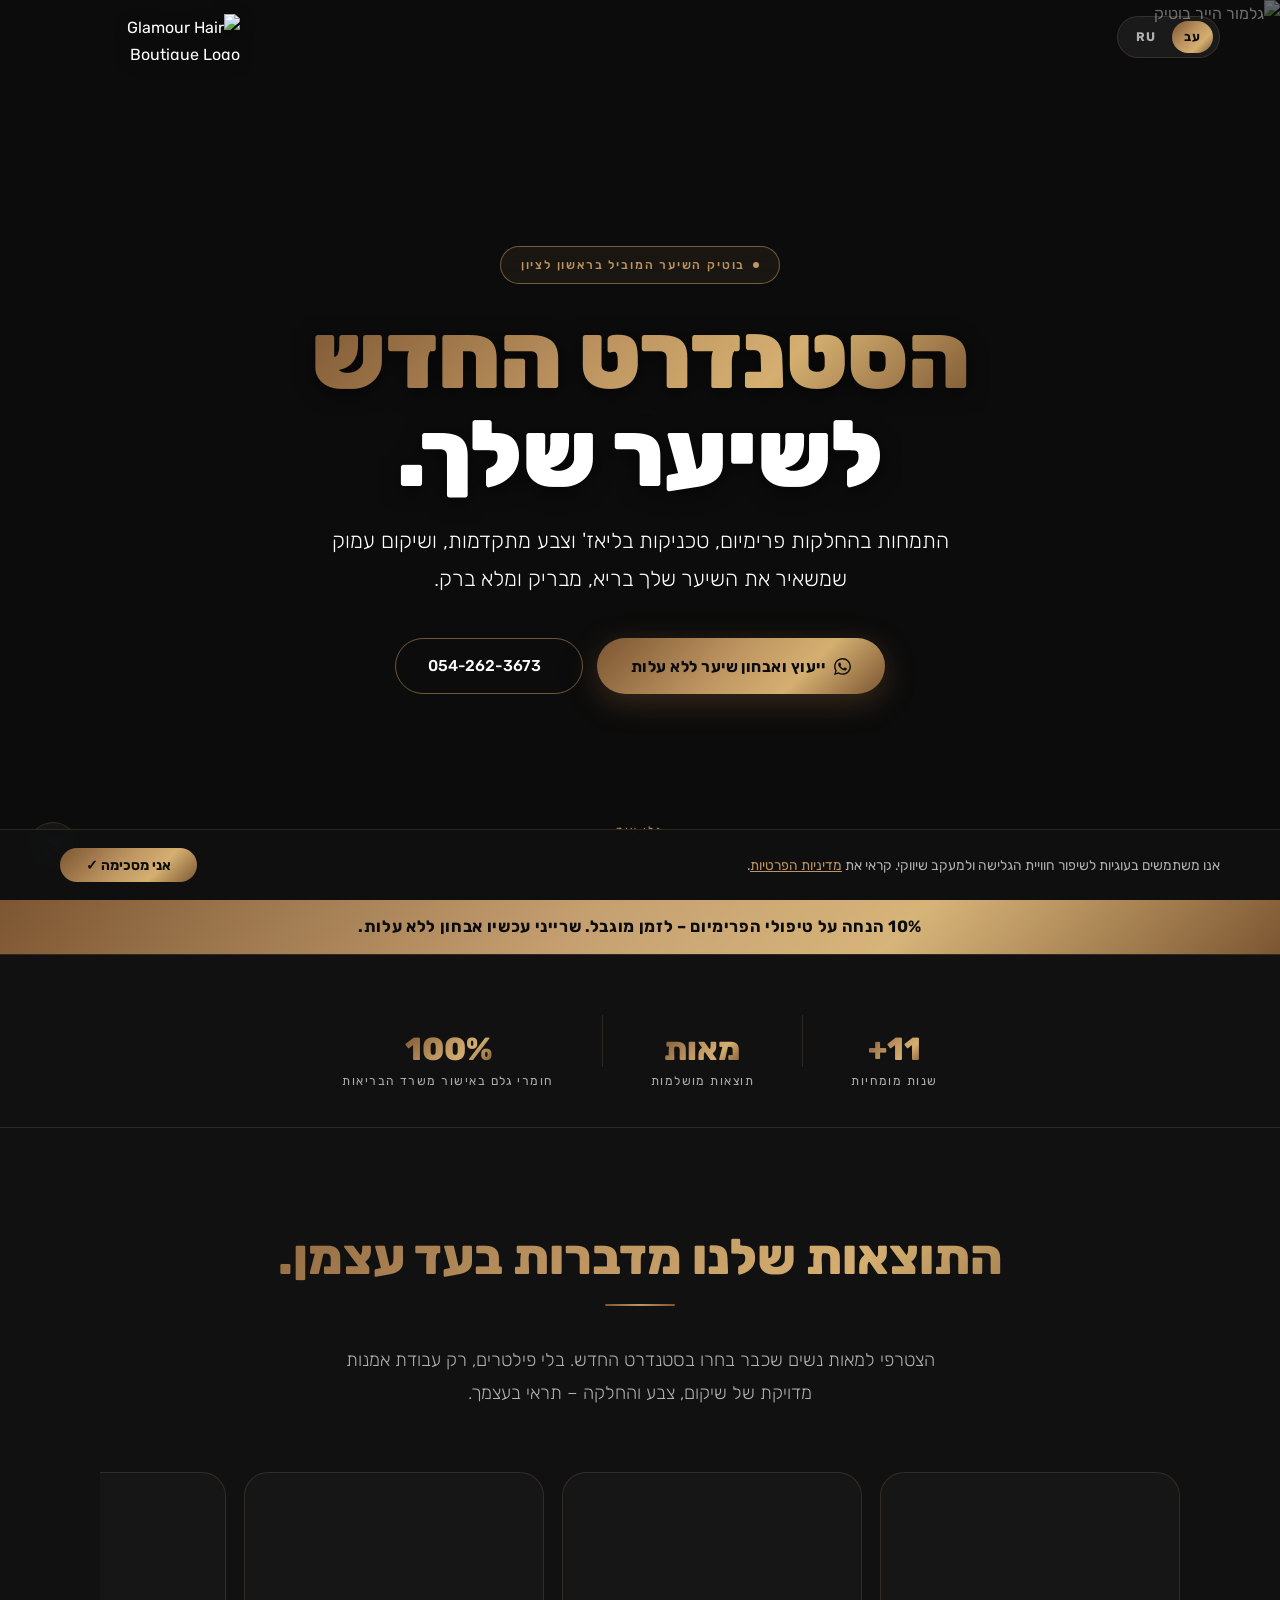
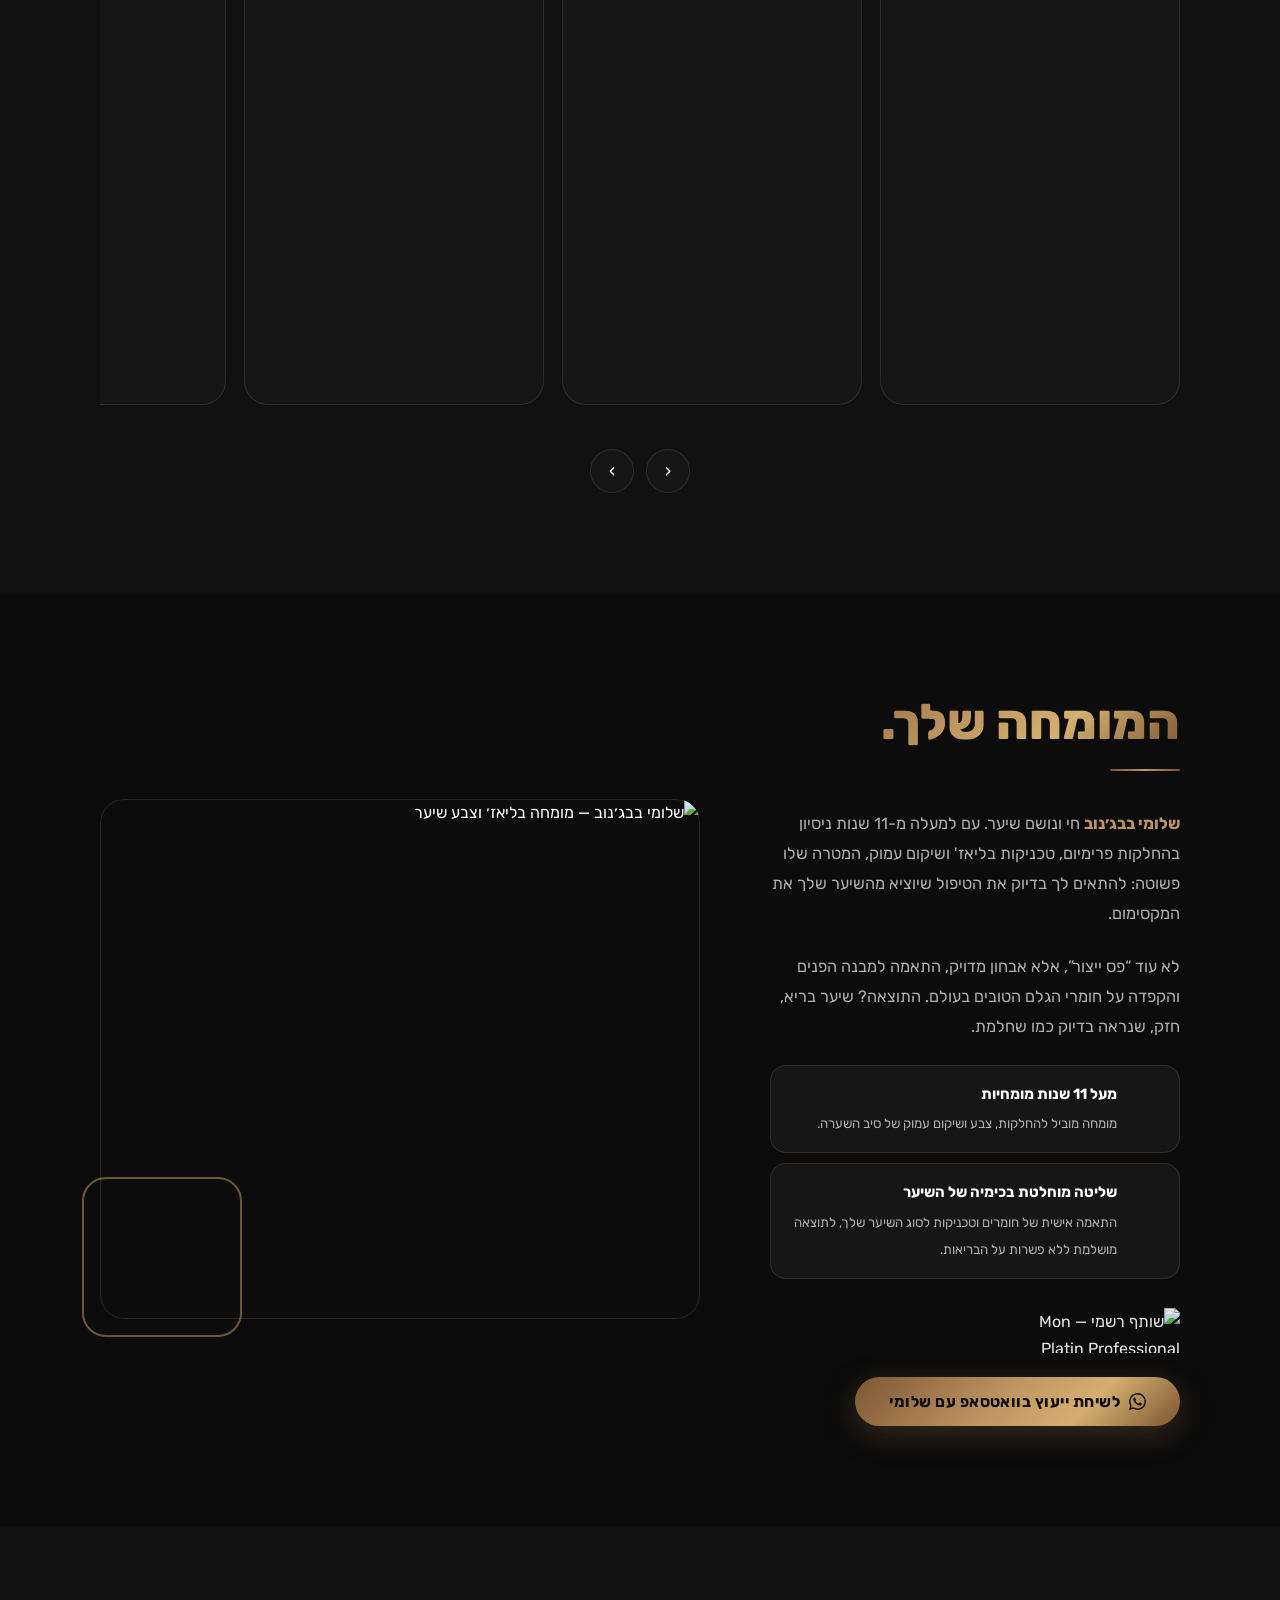
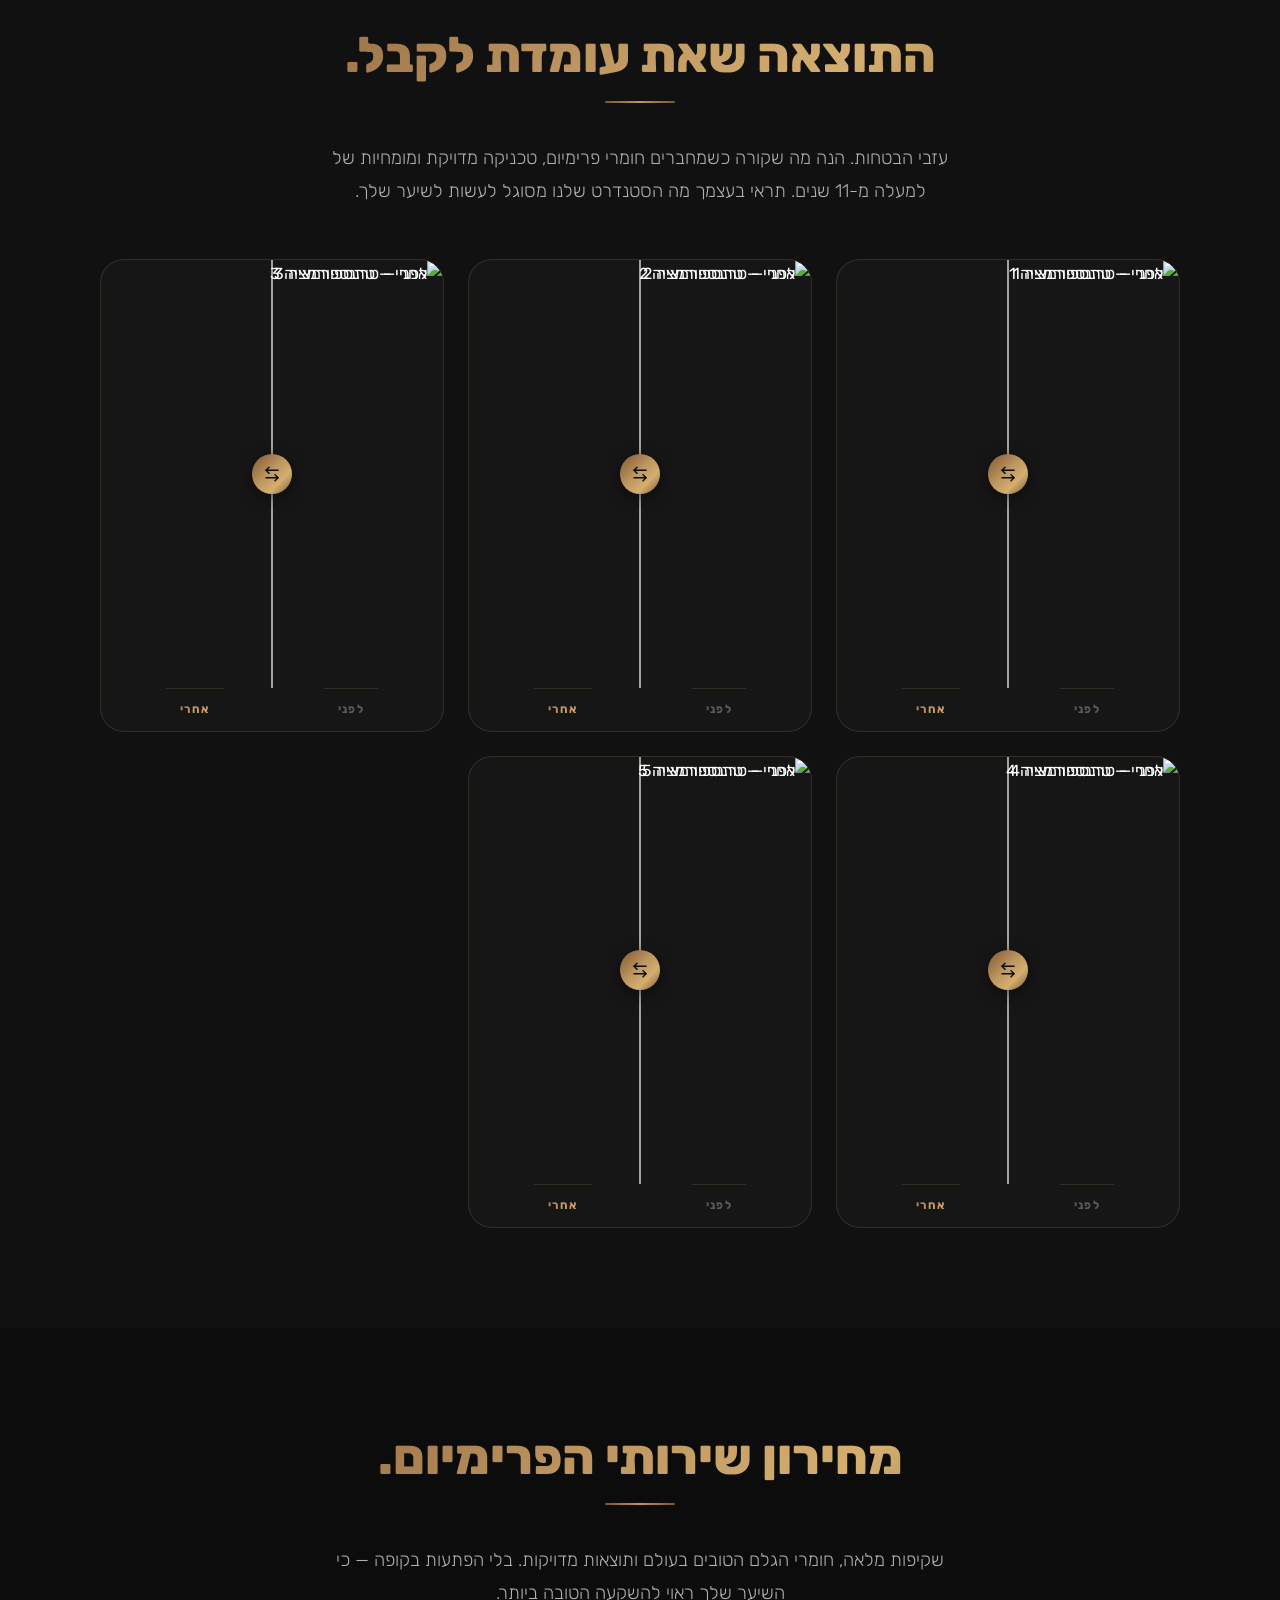
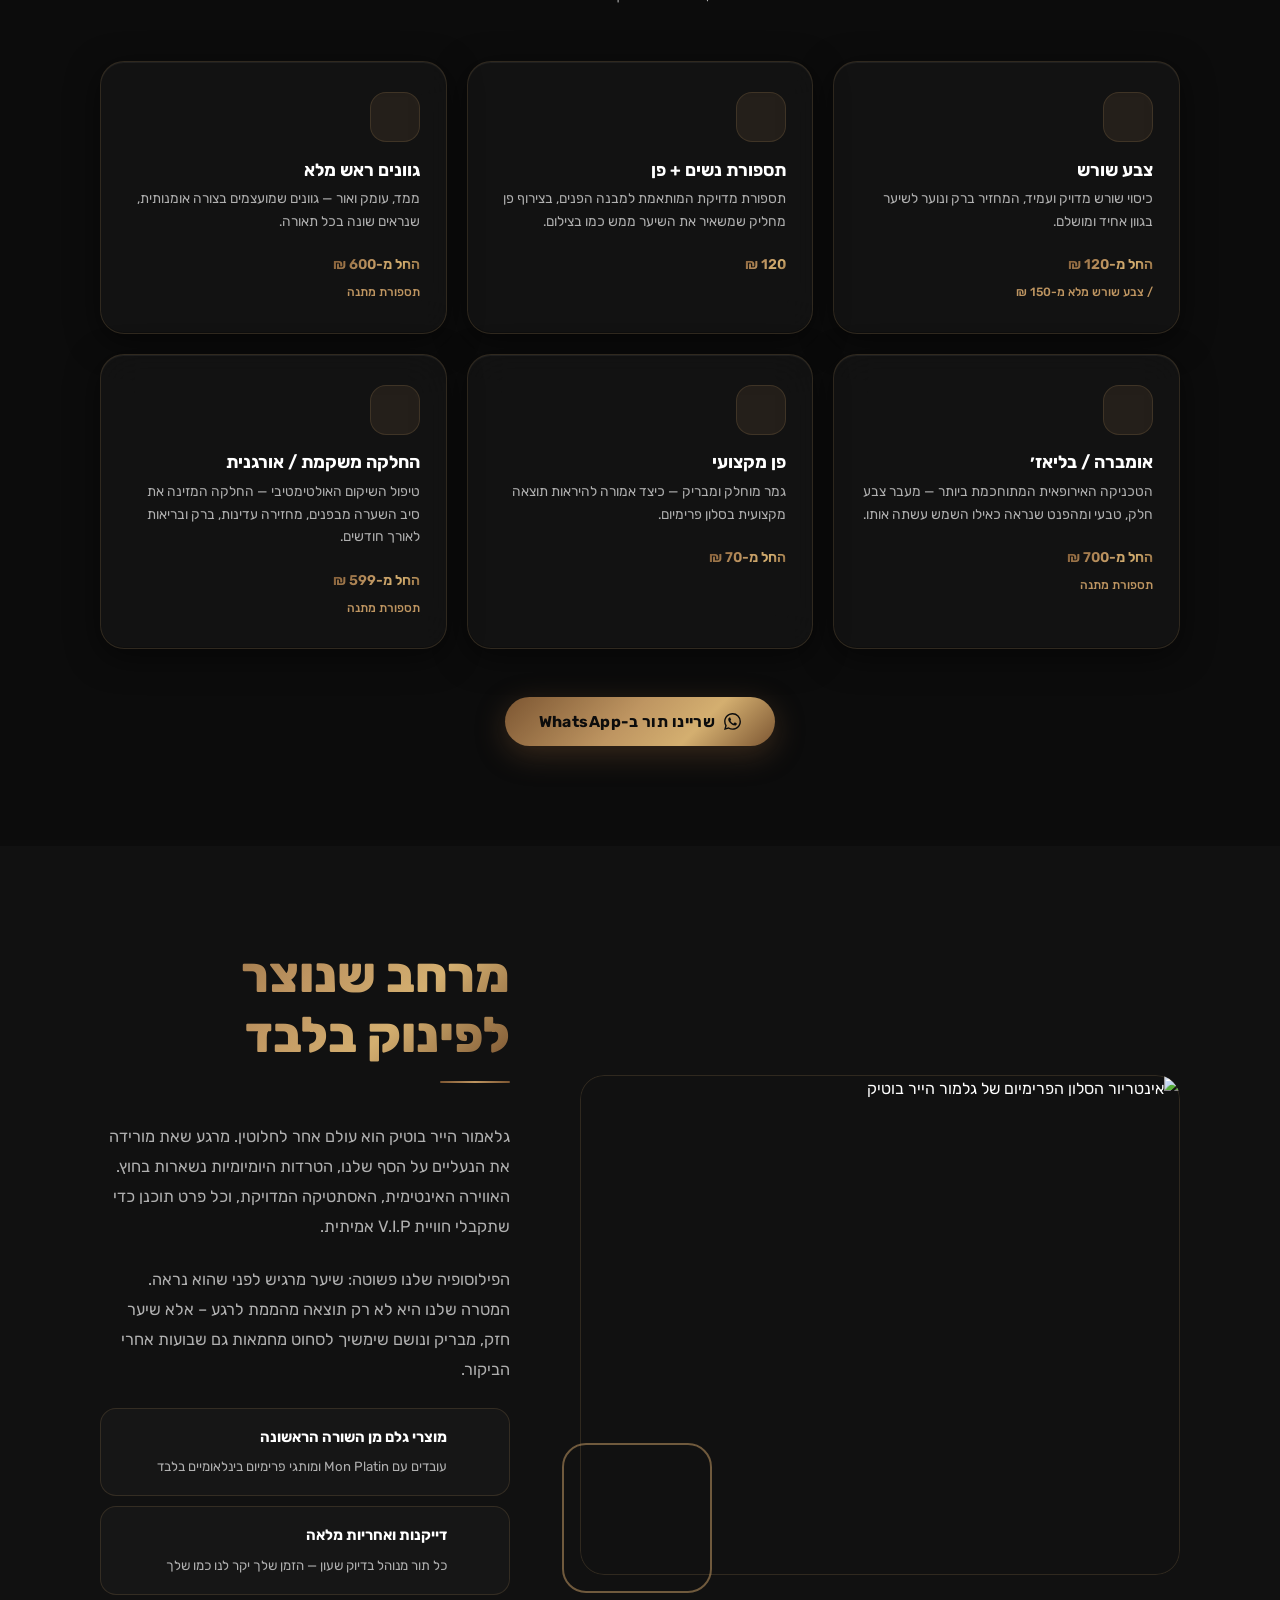
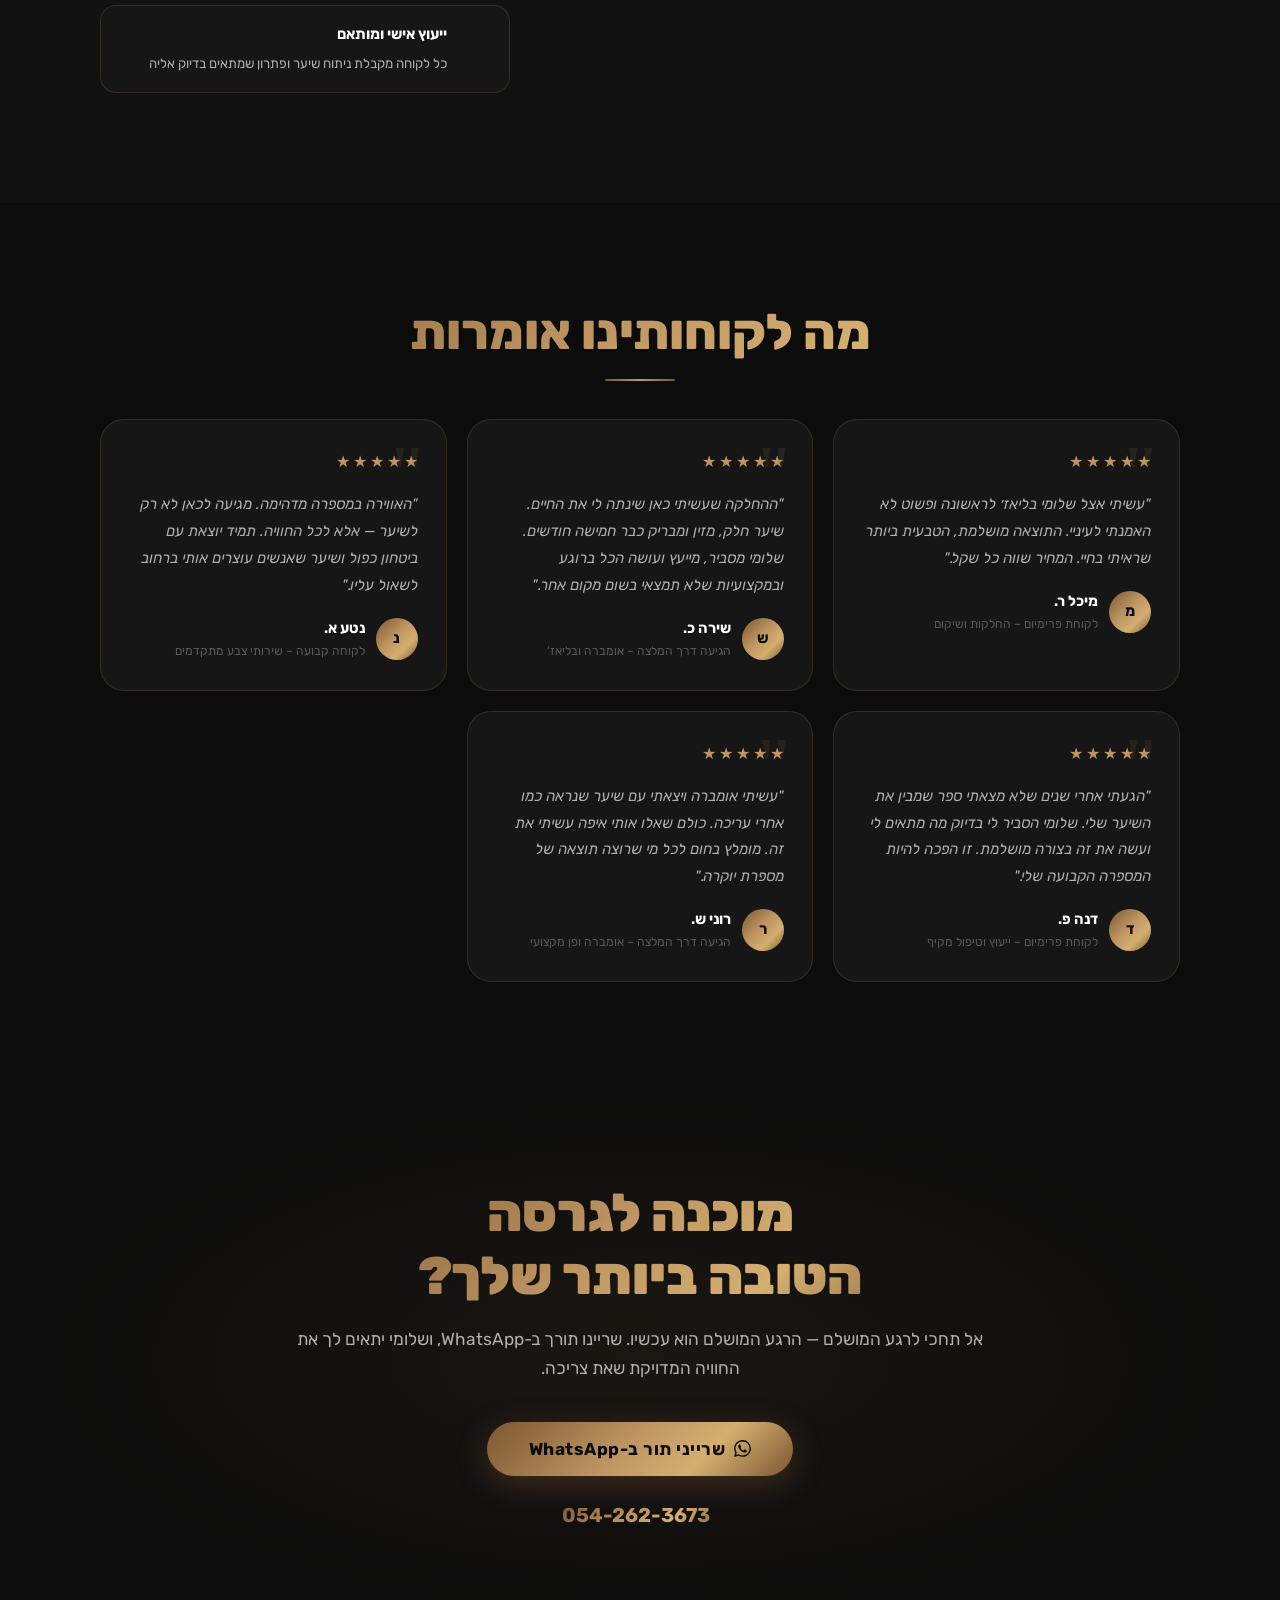
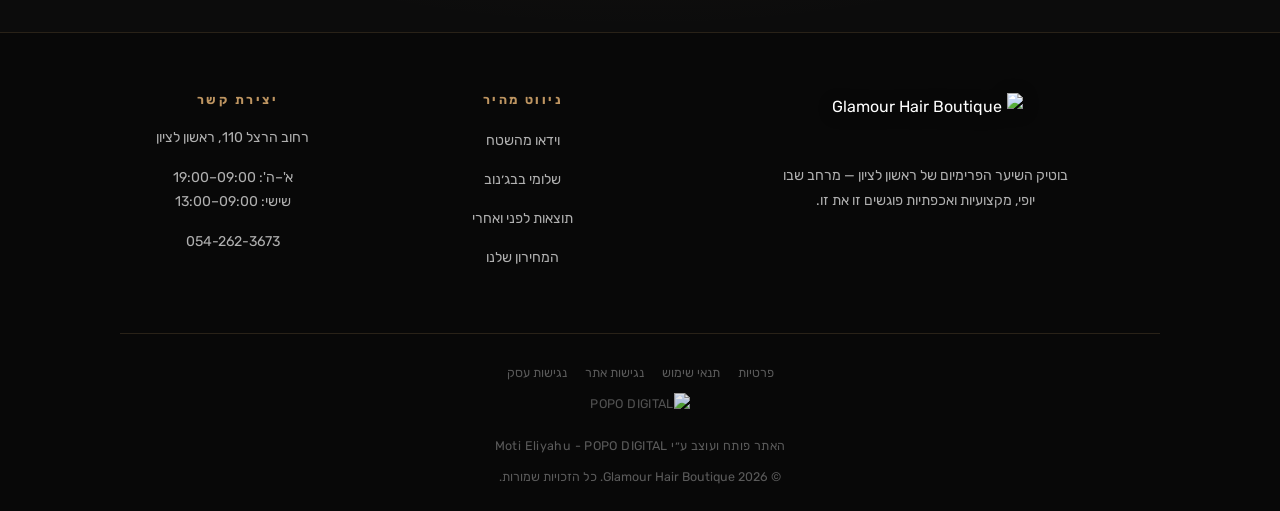
==== commit f8b92335: "Update index.html" ====
--- a/index.html
+++ b/index.html
@@ -214,7 +214,7 @@
           <h2 class="section-title" id="master-title">המומחה שלך.</h2>
           <div class="gold-line"></div>
           <p>
-            <strong style="color:var(--gold-2);">שלומי בבדז'נוב</strong> חי ונושם שיער. עם למעלה מ-11 שנות ניסיון
+            <strong style="color:var(--gold-2);">שלומי בבג׳נוב</strong> חי ונושם שיער. עם למעלה מ-11 שנות ניסיון
             בהחלקות פרימיום, טכניקות בליאז' ושיקום עמוק, המטרה שלו פשוטה: להתאים לך בדיוק את הטיפול שיוציא מהשיער שלך את
             המקסימום.
           </p>
@@ -727,4 +727,4 @@
   <script src="script.js"></script>
 </body>
 
-</html>+</html>
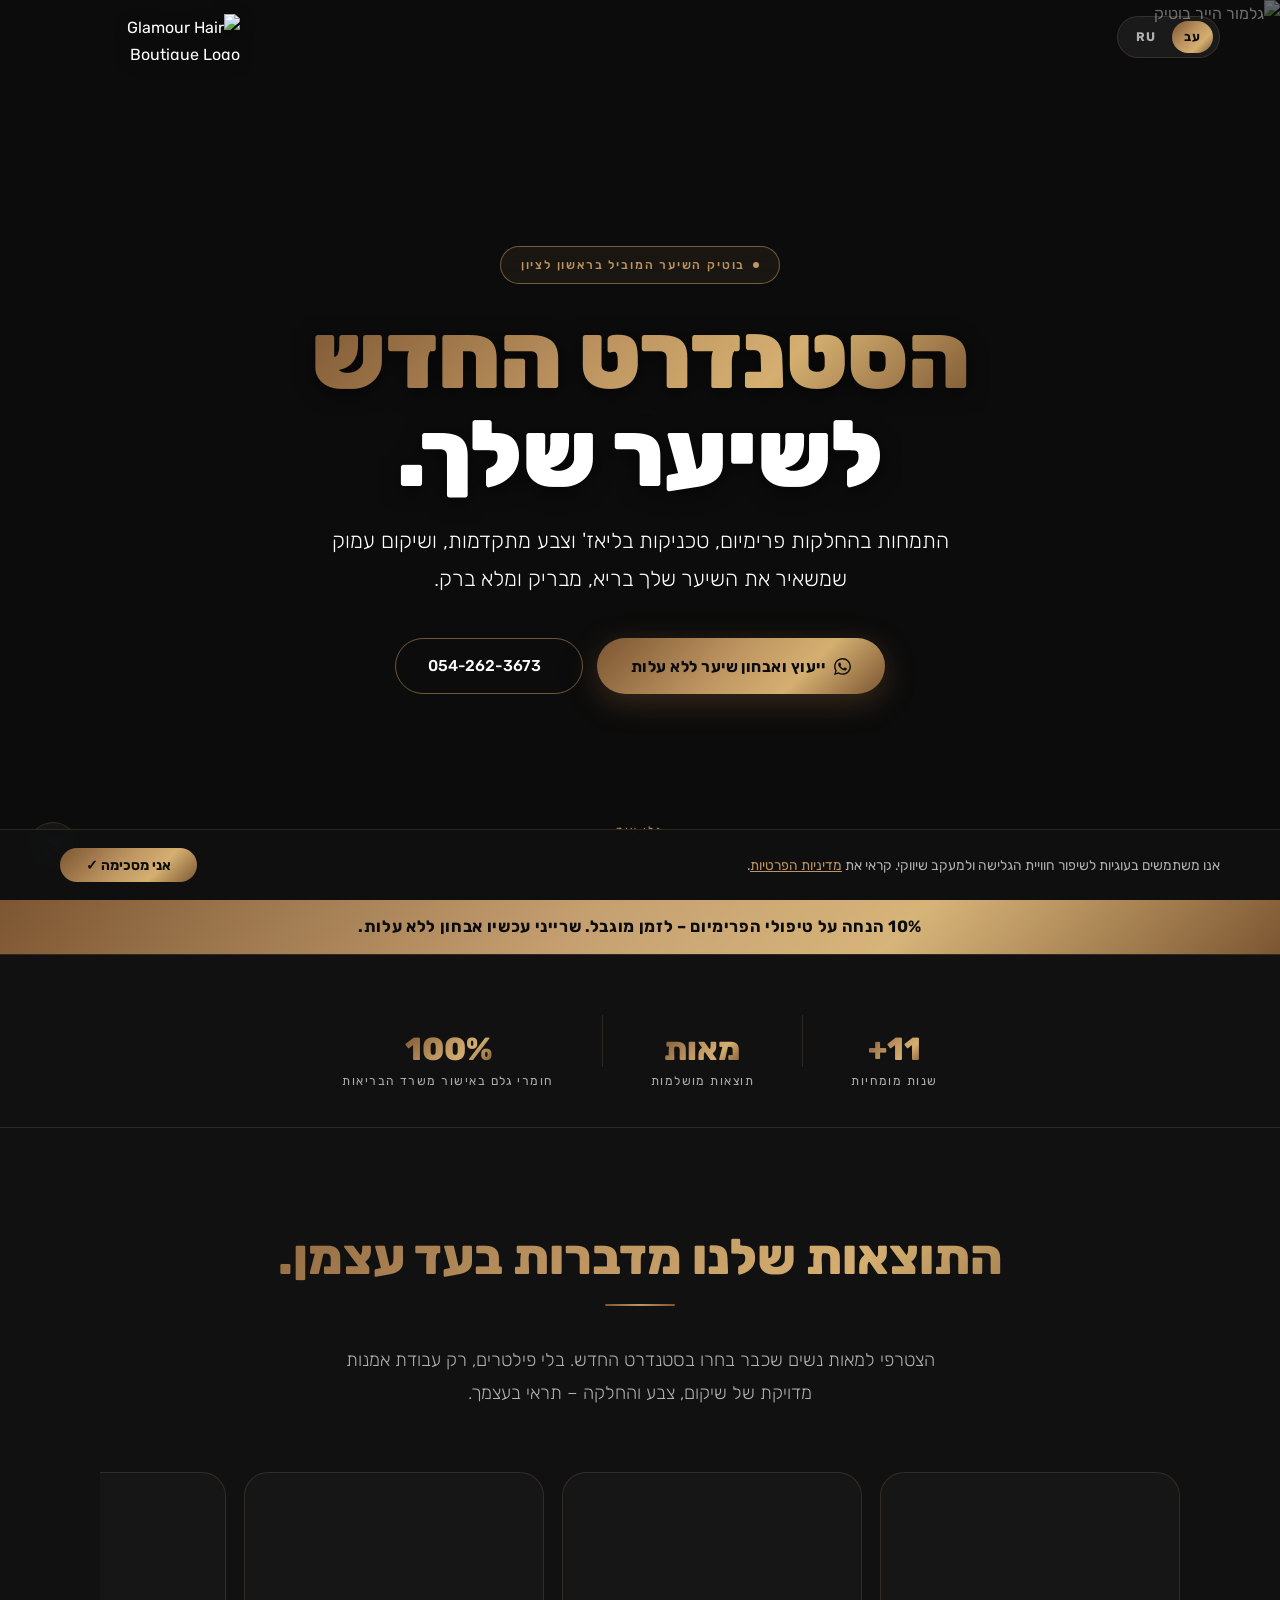
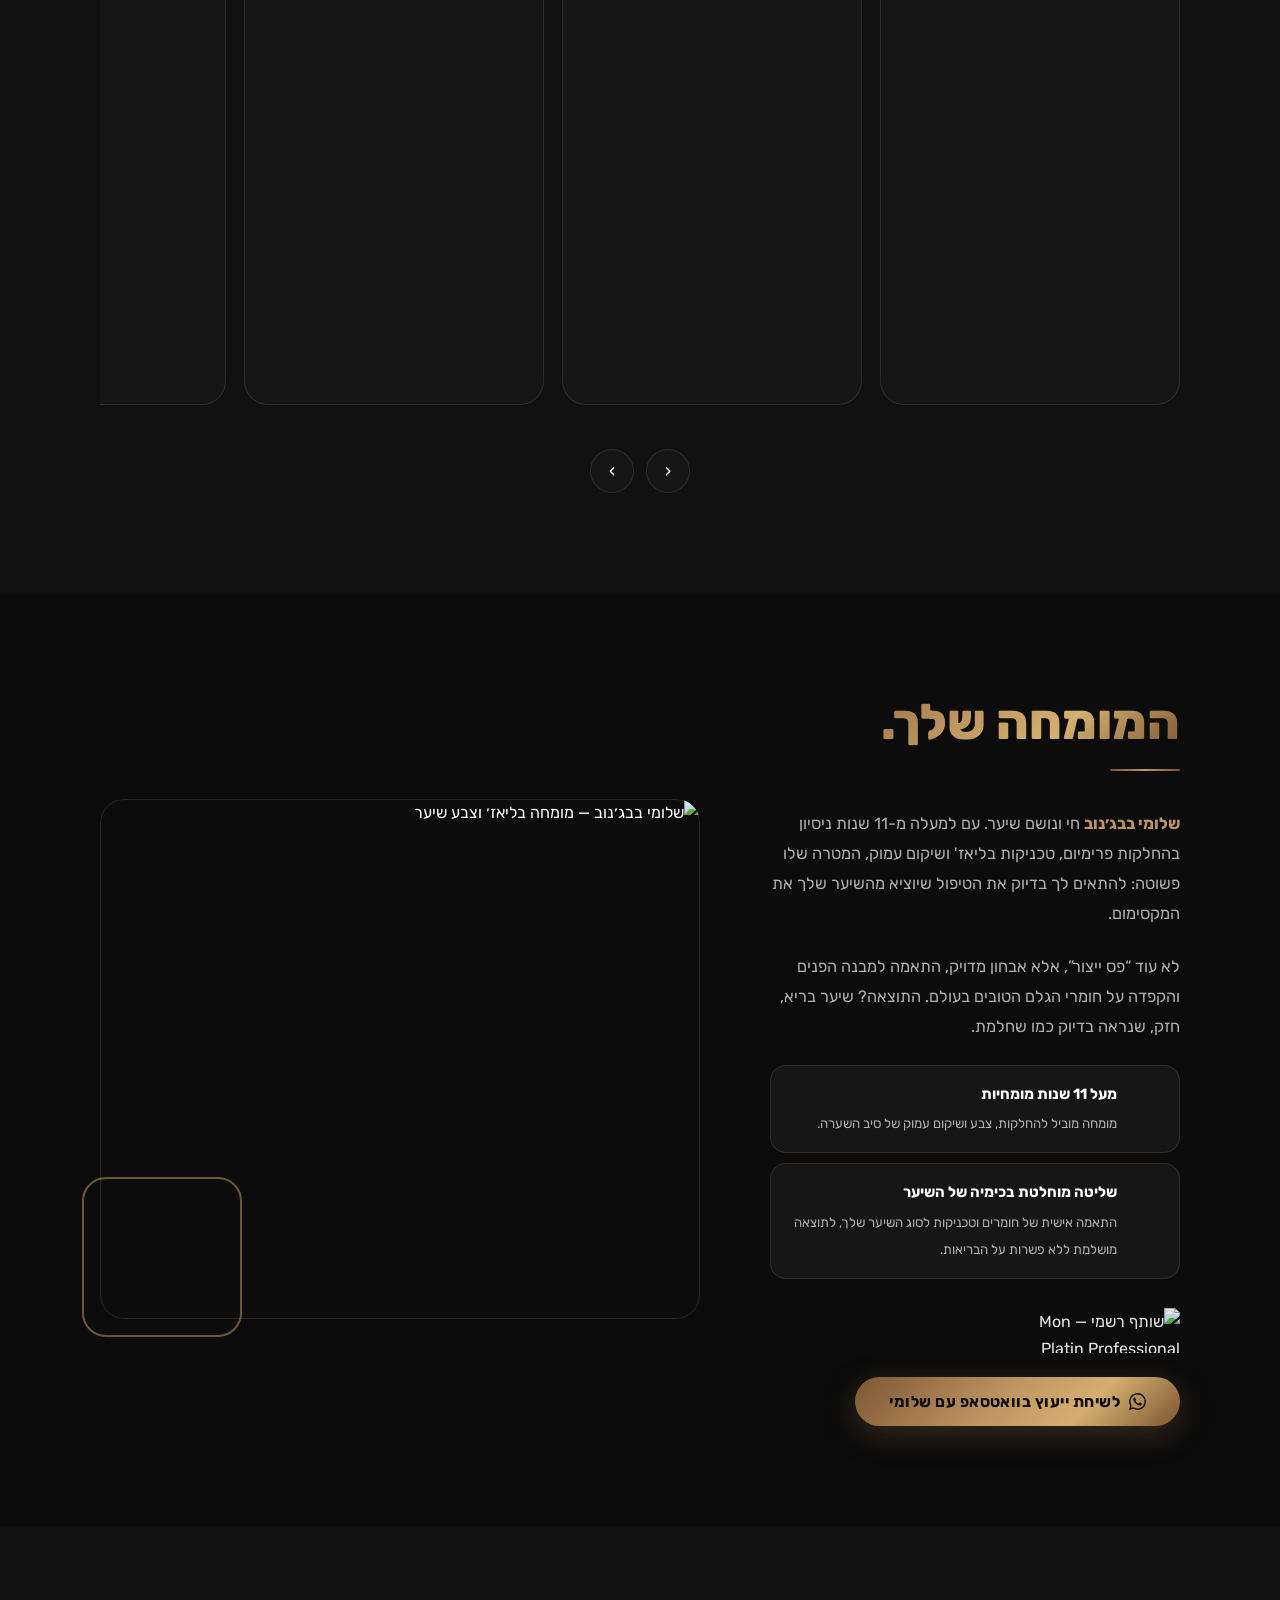
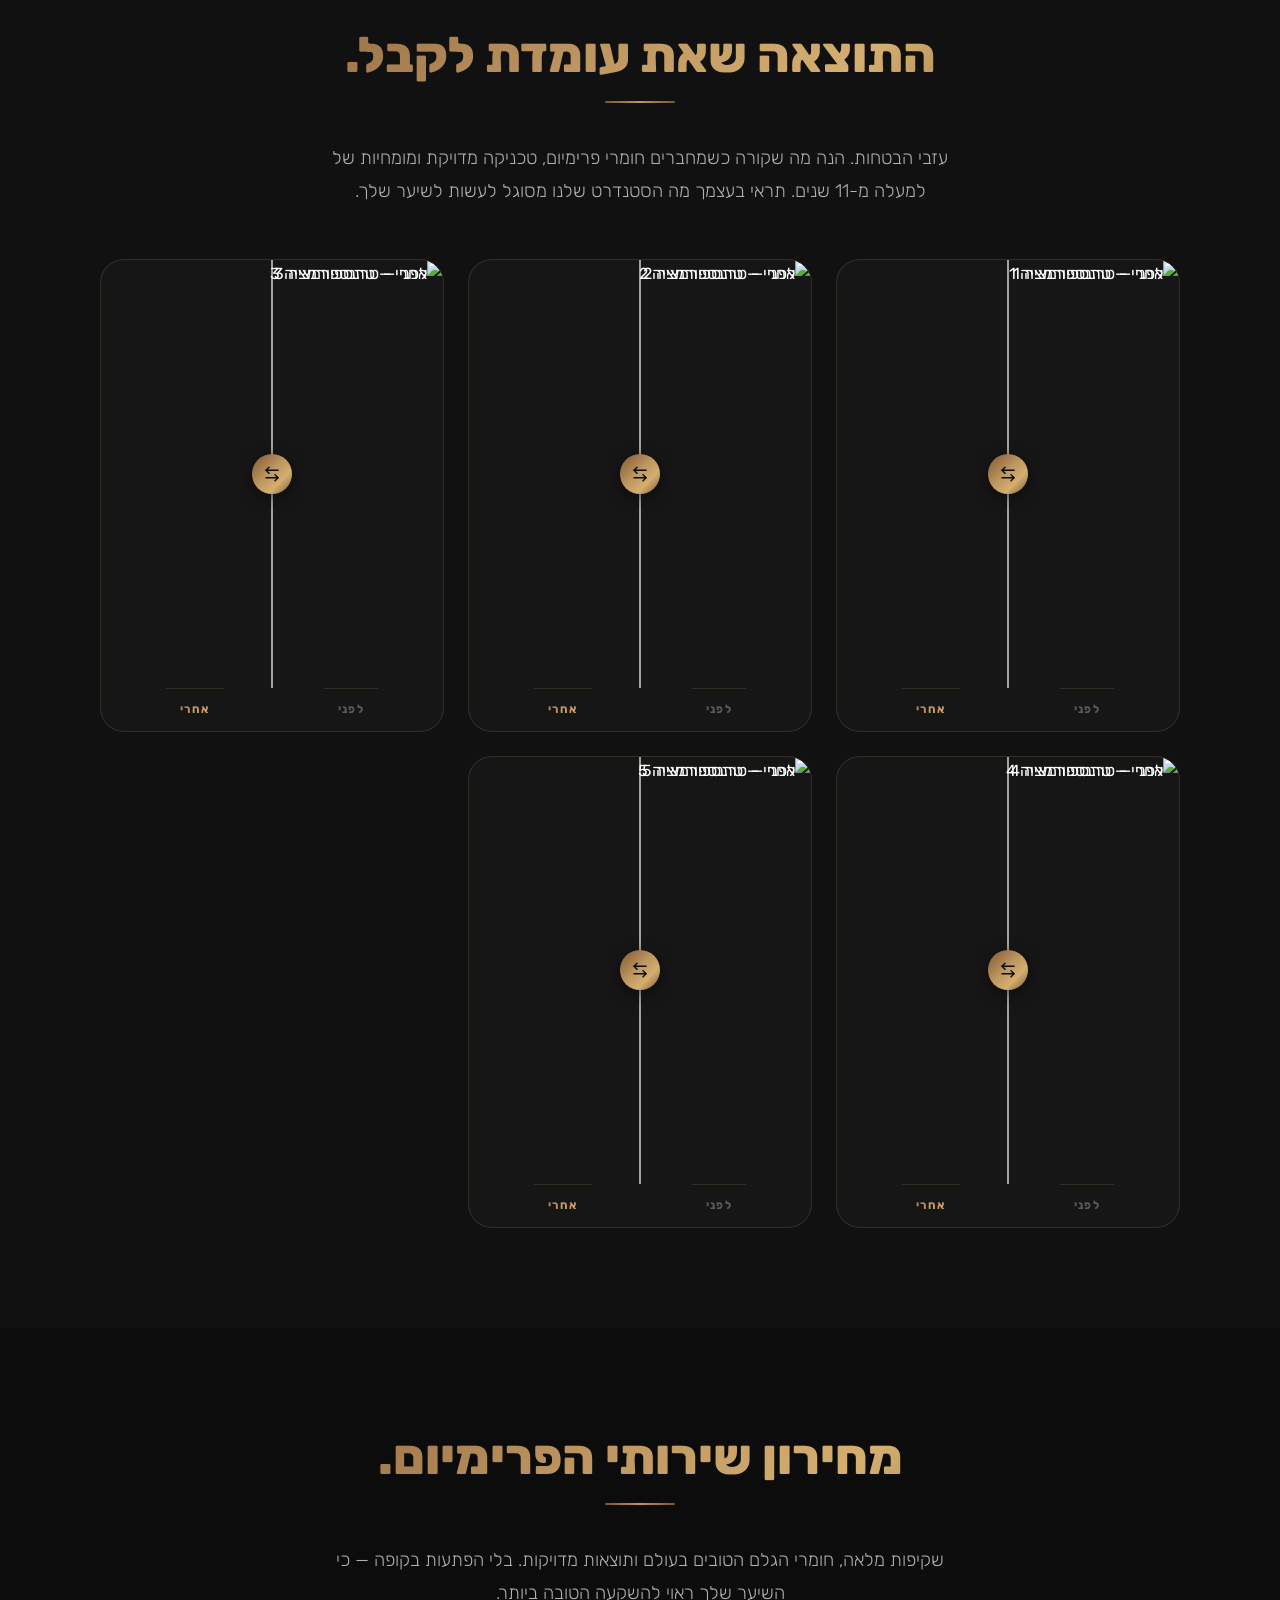
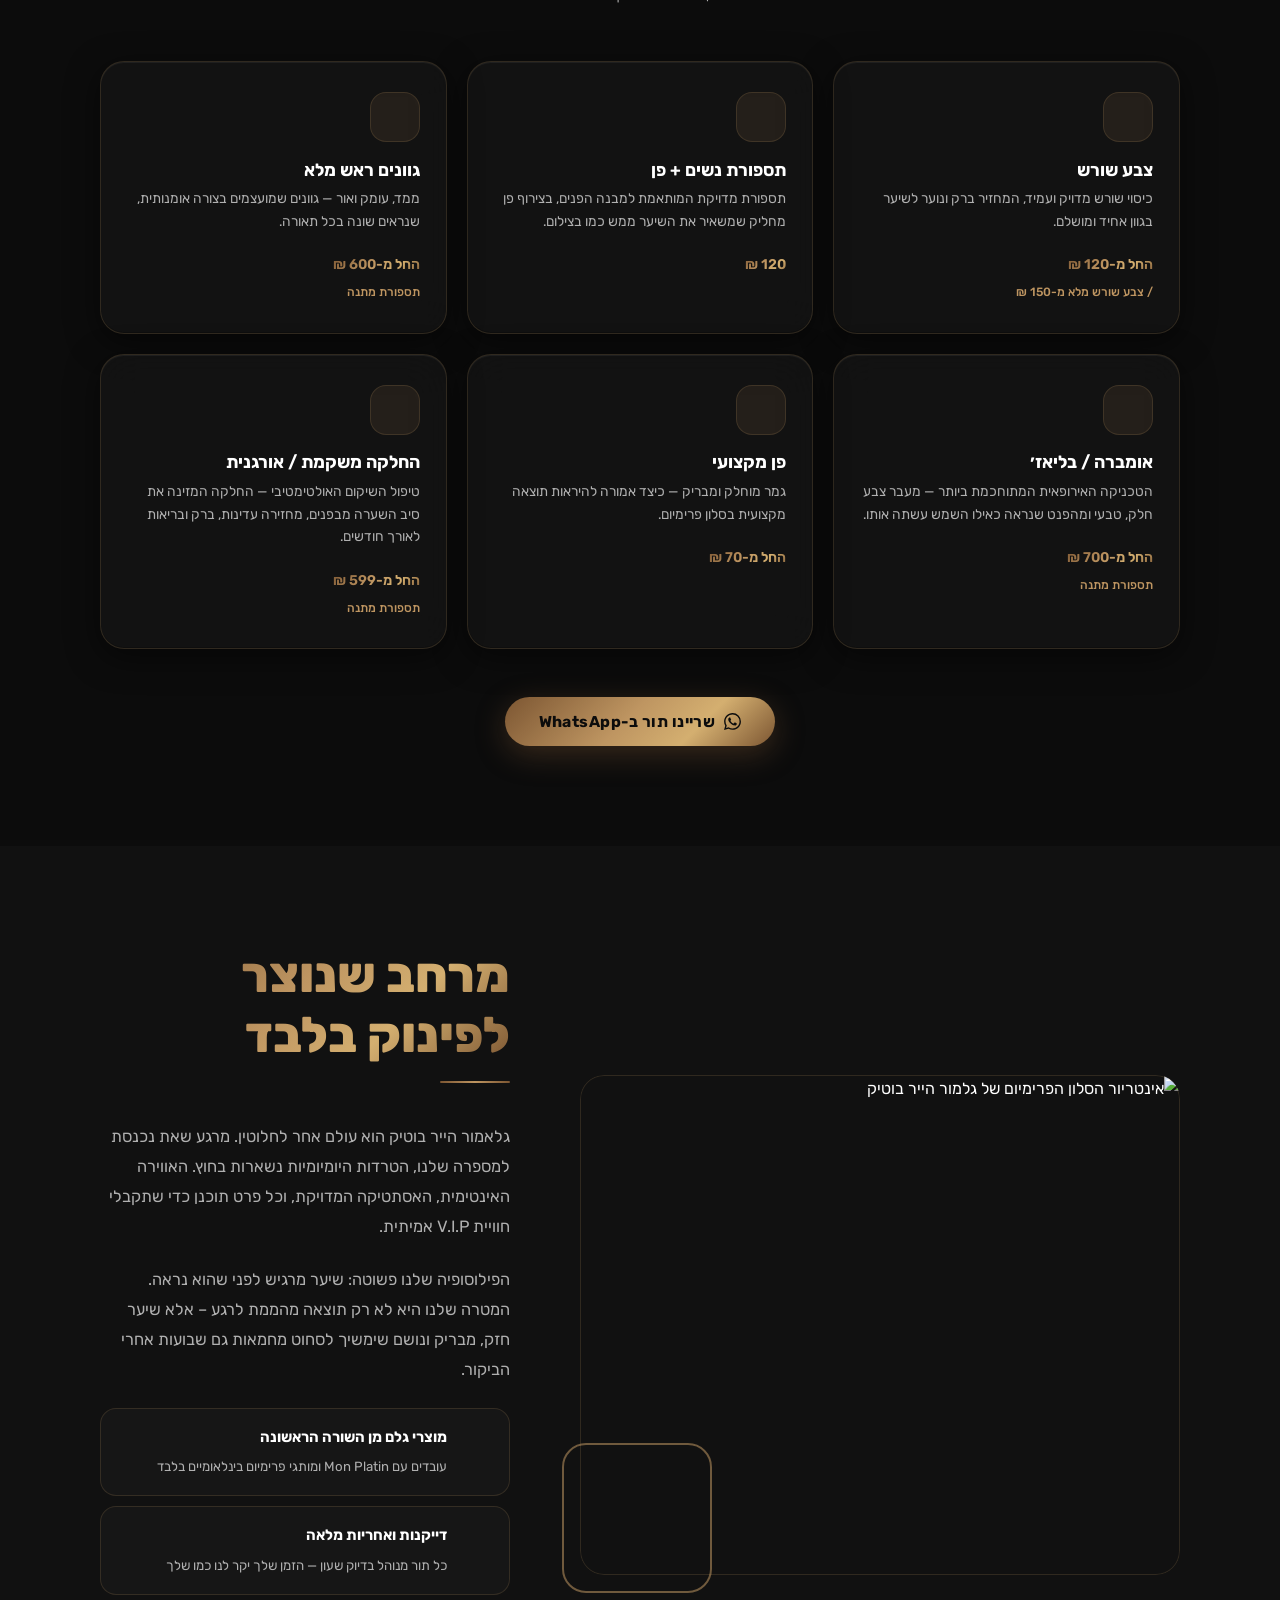
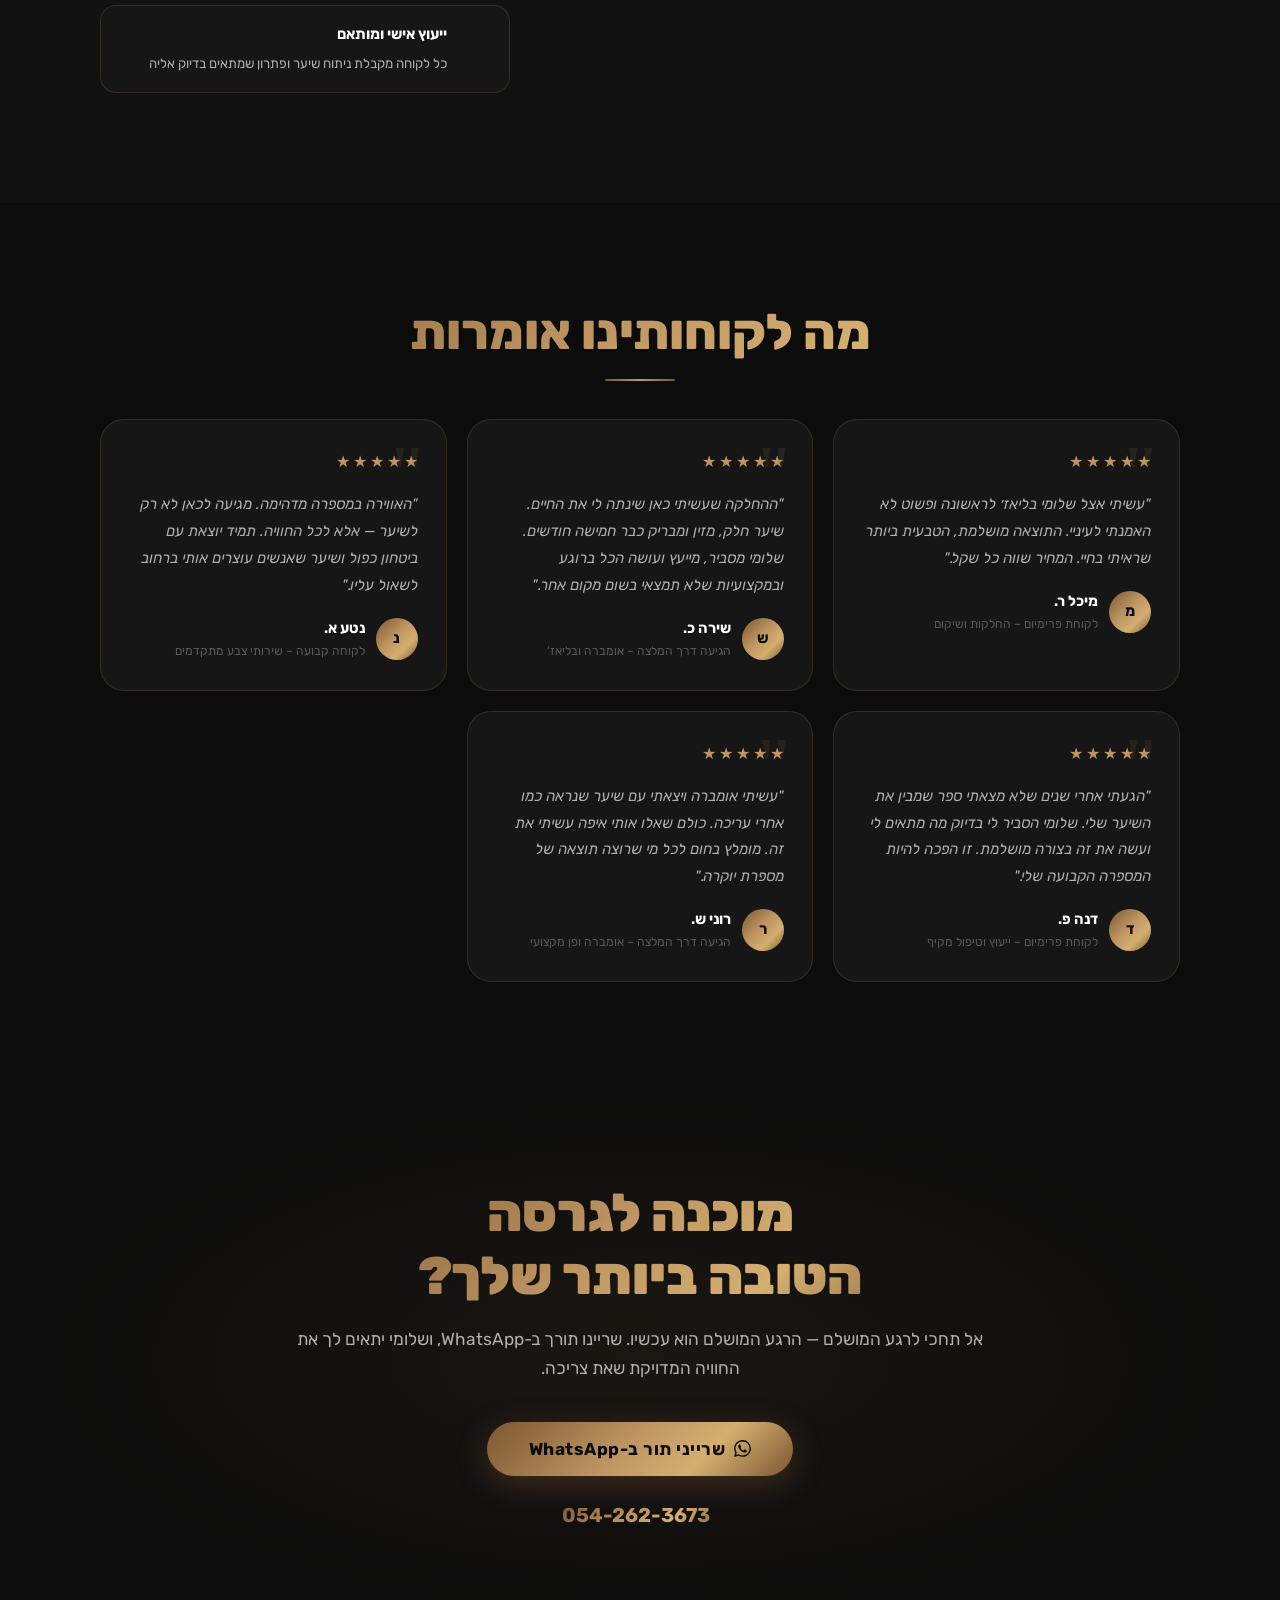
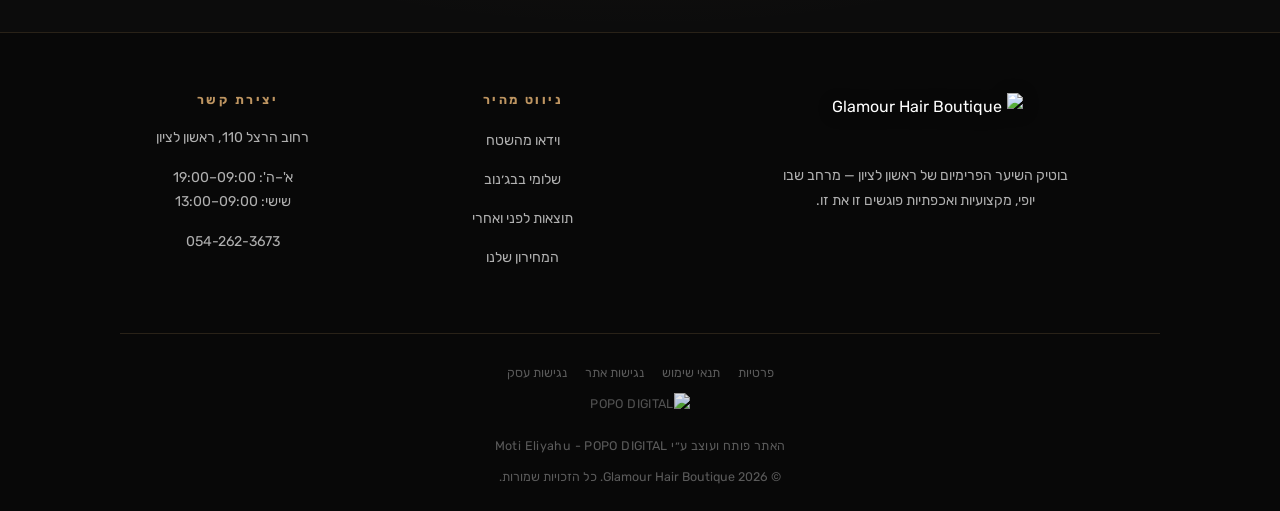
==== commit b6b98426: "Update index.html" ====
--- a/index.html
+++ b/index.html
@@ -4,6 +4,7 @@
 <head>
   <meta charset="UTF-8" />
   <meta name="viewport" content="width=device-width, initial-scale=1.0" />
+    <meta name="facebook-domain-verification" content="rwxckz00h45eh0ocaswyw0iqstn5oc" />
   <meta name="description"
     content="גלמור הייר בוטיק – הסלון הפרימיום של ראשון לציון. החלקות משקמות, טכניקות צבע מתקדמות, בליאז׳ ואומברה. שלומי בבג׳נוב – 11 שנות מומחיות." />
   <meta name="robots" content="index, follow" />
@@ -40,7 +41,7 @@
       s.parentNode.insertBefore(t, s)
     }(window, document, 'script',
       'https://connect.facebook.net/en_US/fbevents.js');
-    fbq('init', '2041706123099098');
+    fbq('init', '1513820986609551');
     fbq('track', 'PageView');
   </script>
   <noscript><img height="1" width="1" style="display:none"
@@ -500,7 +501,7 @@
           <h2 class="section-title" id="salon-title">מרחב שנוצר<br />לפינוק בלבד</h2>
           <div class="gold-line"></div>
           <p>
-            גלאמור הייר בוטיק הוא עולם אחר לחלוטין. מרגע שאת מורידה את הנעליים על הסף שלנו, הטרדות היומיומיות נשארות
+            גלאמור הייר בוטיק הוא עולם אחר לחלוטין. מרגע שאת נכנסת למספרה שלנו, הטרדות היומיומיות נשארות
             בחוץ. האווירה האינטימית, האסתטיקה המדויקת, וכל פרט תוכנן כדי שתקבלי חוויית V.I.P אמיתית.
           </p>
           <p>
